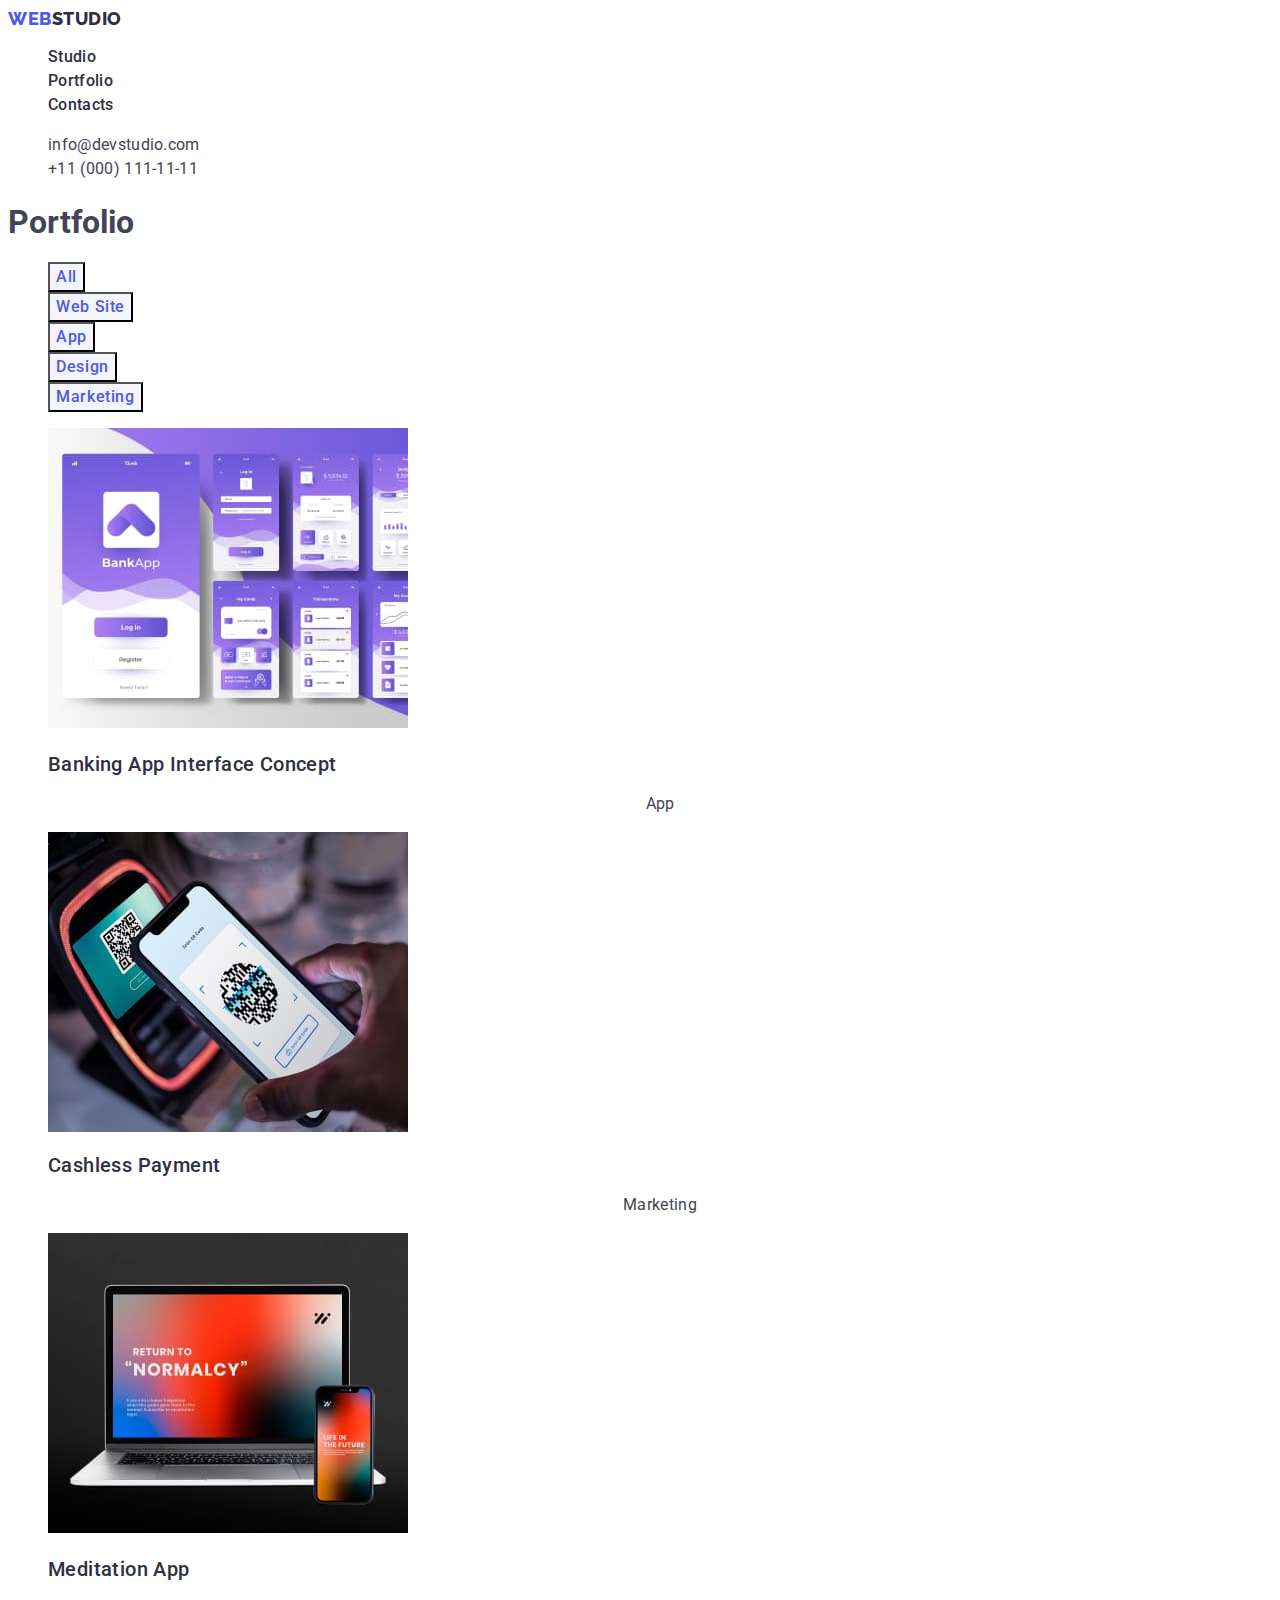
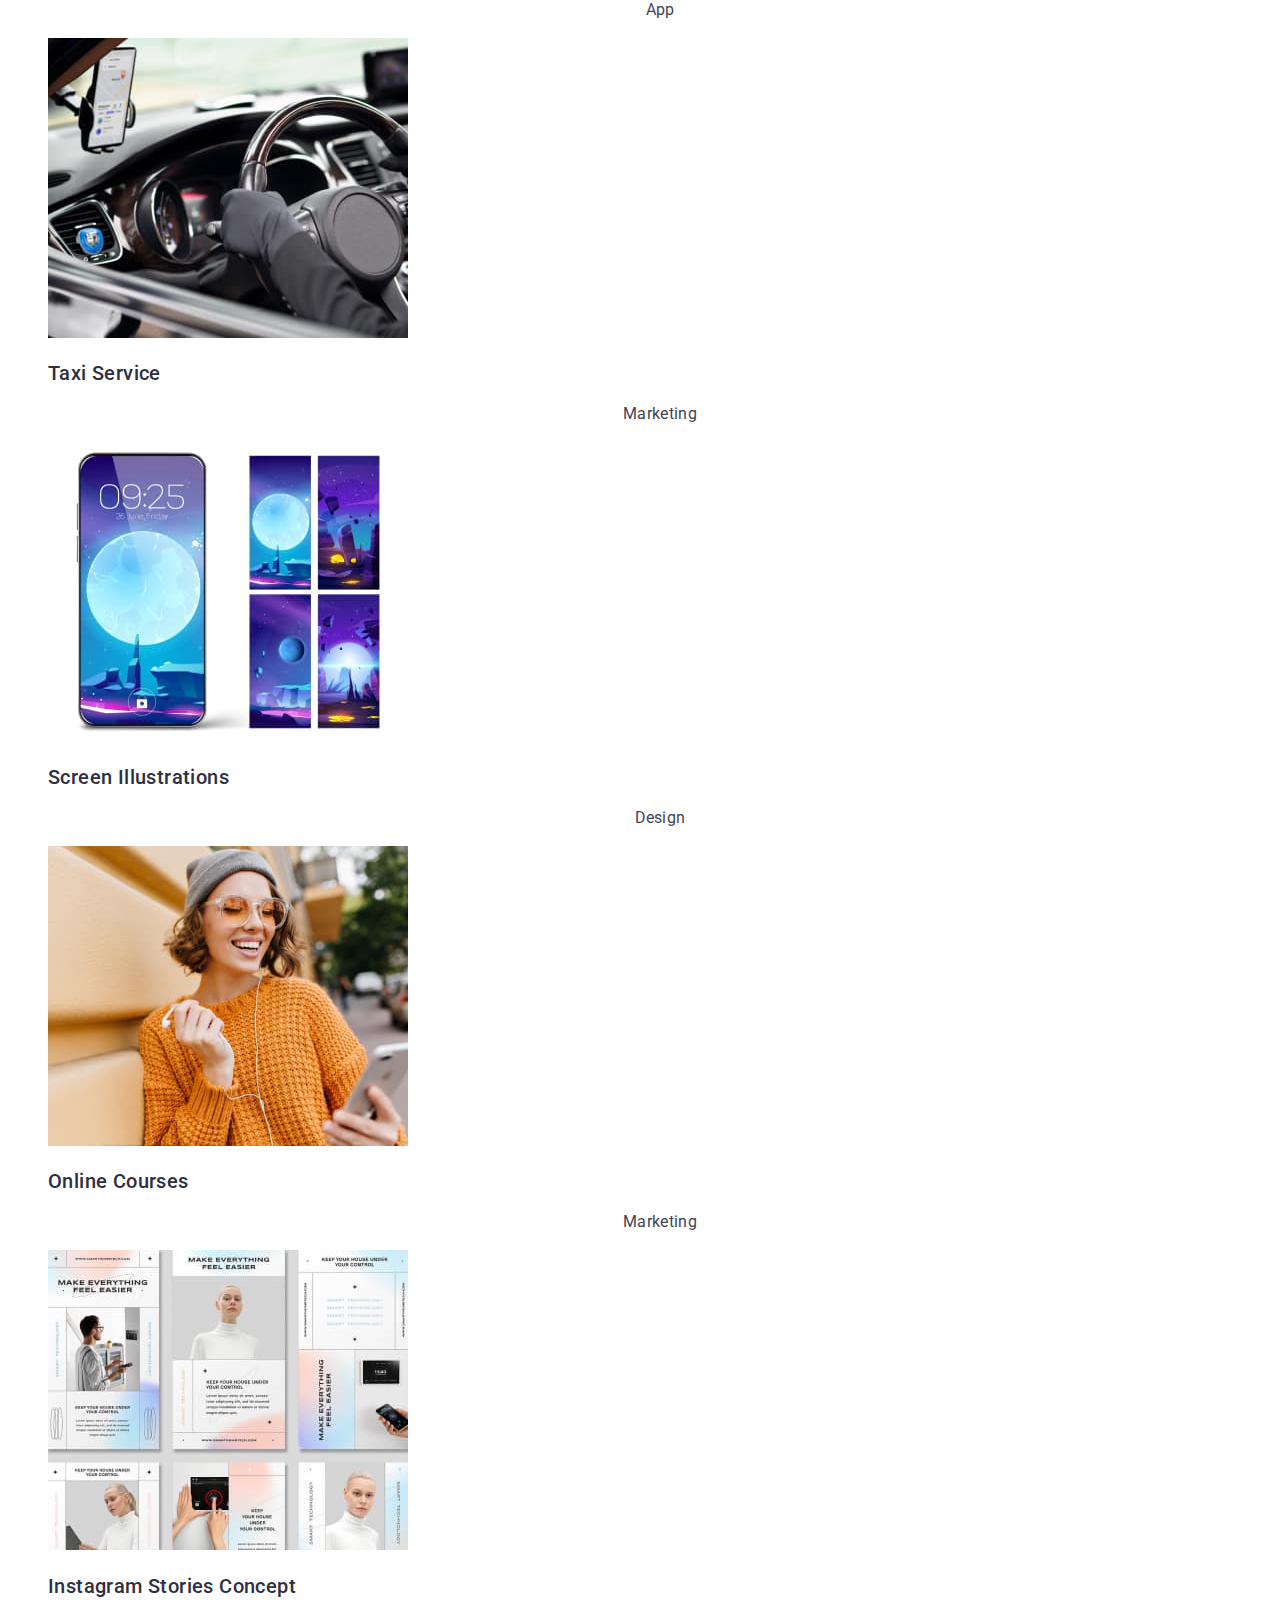
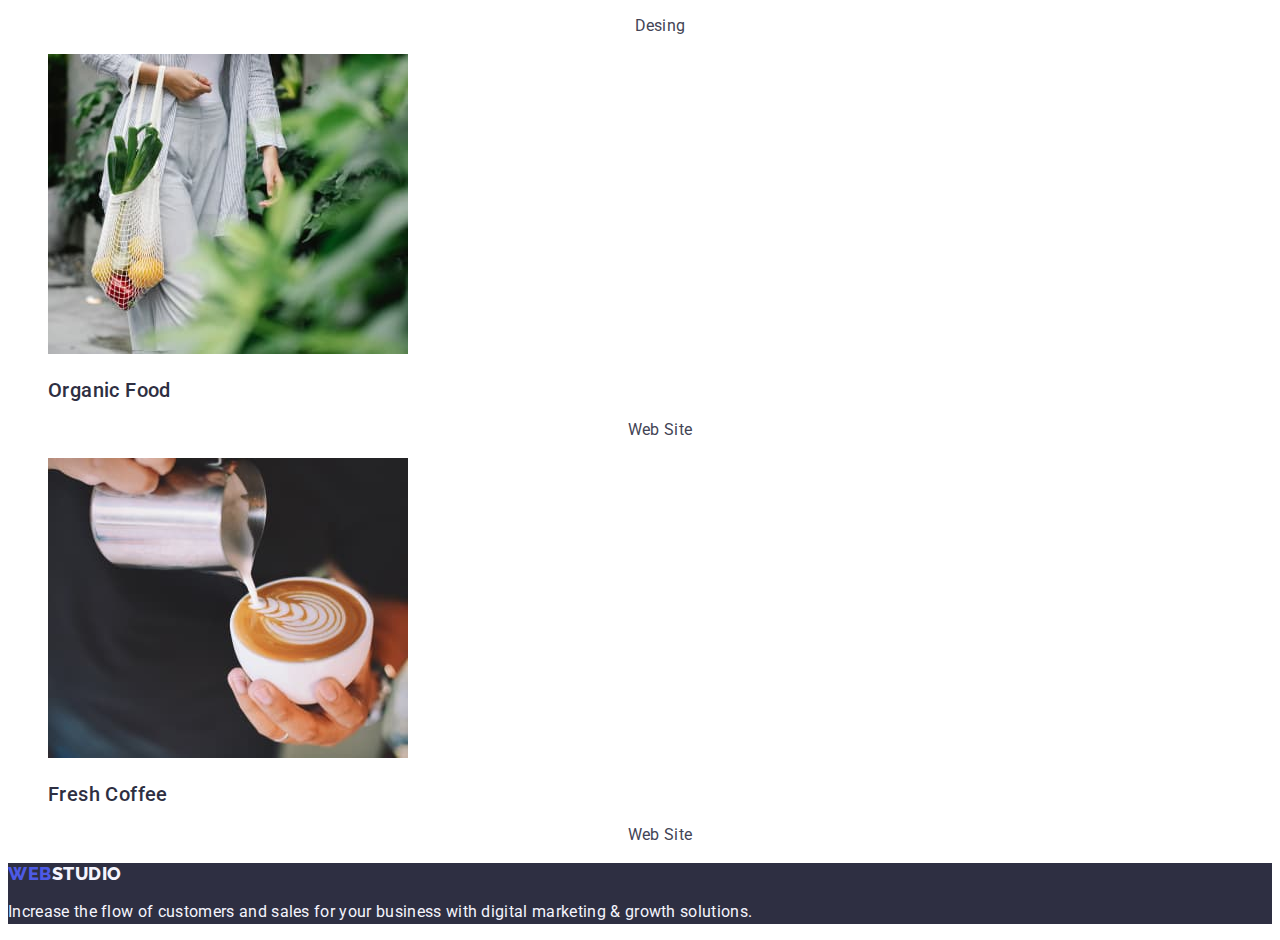
==== portfolio.html @ 20976364 "Update portfolio.html" ====
<!DOCTYPE html>
<html lang="en">
  <head>
    <meta charset="UTF-8" />
    <meta name="viewport" content="width=device-width, initial-scale=1.0" />
    <title>WebStudio</title>
    <link rel="preconnect" href="https://fonts.googleapis.com" />
    <link rel="preconnect" href="https://fonts.gstatic.com" crossorigin />
    <link
      href="https://fonts.googleapis.com/css2?family=Raleway:wght@700&family=Roboto:wght@400;500;700;900&display=swap"
      rel="stylesheet"
    />
    <link rel="stylesheet" href="css/styles.css" />
  </head>
  <body>
    <!-- Header -->
    <header>
      <!-- Nav section -->
      <nav>
        <a class="logo logo-web link" href="./index.html"
          >Web<span class="logo logo-studio-dark">Studio</span>
        </a>
        <ul class="list">
          <li class="list-item">
            <a class="link link-nav" href="./index.html">Studio</a>
          </li>
          <li class="list-item">
            <a class="link link-nav" href="./portfolio.html">Portfolio</a>
          </li>
          <li class="list-item">
            <a class="link link-nav" href="">Contacts</a>
          </li>
        </ul>
      </nav>
      <address class="address">
        <ul class="list">
          <li class="list-item">
            <a class="address-list link" href="mailto:info@devstudio.com"
              >info@devstudio.com</a
            >
          </li>
          <li class="list-item">
            <a class="address-list link" href="tel:+110001111111"
              >+11 (000) 111-11-11</a
            >
          </li>
        </ul>
      </address>
    </header>
    <main>
      <section>
        <h1>Portfolio</h1>
        <!-- Filters section -->

        <ul class="list">
          <li class="list-item">
            <button class="button portfolio-button" type="button">All</button>
          </li>
          <li class="list-item">
            <button class="button portfolio-button" type="button">
              Web Site
            </button>
          </li>
          <li class="list-item">
            <button class="button portfolio-button" type="button">App</button>
          </li>
          <li class="list-item">
            <button class="button portfolio-button" type="button">
              Design
            </button>
          </li>
          <li class="list-item">
            <button class="button portfolio-button" type="button">
              Marketing
            </button>
          </li>
        </ul>

        <!-- Producs section -->

        <ul class="list">
          <li class="list-item link">
            <a class="link" href=""></a>
            <img
              src="./images/banking-app.jpg"
              alt="Banking App Interface"
              width="360"
              height="300"
            />
            <h2 class="item-name">Banking App Interface Concept</h2>
            <p class="item-description">App</p>
          </li>
          <li class="nav-list">
            <a class="link" href=""></a>
            <img
              src="./images/cashless-payment.jpg"
              alt="Cashless Payment"
              width="360"
              height="300"
            />
            <h2 class="item-name">Cashless Payment</h2>
            <p class="item-description">Marketing</p>
          </li>
          <li class="list-item">
            <a class="link" href=""></a>
            <img
              src="./images/meditation-app.jpg"
              alt="Meditation App"
              width="360"
              height="300"
            />
            <h2 class="item-name">Meditation App</h2>
            <p class="item-description">App</p>
          </li>
          <li class="list-item">
            <a class="link" href=""></a>
            <img
              src="./images/taxi-service.jpg"
              alt="Taxi Service"
              width="360"
              height="300"
            />
            <h2 class="item-name">Taxi Service</h2>
            <p class="item-description">Marketing</p>
          </li>
          <li class="list-item">
            <a class="link" href=""></a>
            <img
              src="./images/screen-illustrations.jpg"
              alt="Screen Illustrations"
              width="360"
              height="300"
            />
            <h2 class="item-name">Screen Illustrations</h2>
            <p class="item-description">Design</p>
          </li>
          <li class="list-item">
            <a class="link" href=""></a>
            <img
              src="./images/online-courses.jpg"
              alt="Online Courses"
              width="360"
              height="300"
            />
            <h2 class="item-name">Online Courses</h2>
            <p class="item-description">Marketing</p>
          </li>
          <li class="list-item">
            <a class="link" href=""></a>
            <img
              src="./images/instagram-stories-concept.jpg"
              alt="Instagram Stories Concept"
              width="360"
              height="300"
            />
            <h2 class="item-name">Instagram Stories Concept</h2>
            <p class="item-description">Desing</p>
          </li>
          <li class="list-item">
            <a class="link" href=""></a>
            <img
              src="./images/organic-food.jpg"
              alt="Organic Food"
              width="360"
              height="300"
            />
            <h2 class="item-name">Organic Food</h2>
            <p class="item-description">Web Site</p>
          </li>
          <li class="list-item">
            <a class="link" href=""></a>
            <img
              src="./images/fresh-coffee.jpg"
              alt="Fresh Coffee"
              width="360"
              height="300"
            />
            <h2 class="item-name">Fresh Coffee</h2>
            <p class="item-description">Web Site</p>
          </li>
        </ul>
      </section>
    </main>
    <!-- Footer section -->
    <footer class="footer">
      <a class="logo logo-web link" href="./index.html"
        >Web<span class="logo logo-studio-light">Studio</span>
      </a>
      <p class="footer-mision">
        Increase the flow of customers and sales for your business with digital
        marketing & growth solutions.
      </p>
    </footer>
  </body>
</html>
---- css/styles.css ----
:root {
  --brand-color: #434455;
  --white-color: #ffffffff;
  --dark-color: #2e2f42;
  --iris-color: #4d5ae5;
  --navy-blue-color: #2e2f42;
  --cloud-color: #f4f4fd;
  --ocean-color: #404bbf;
  --logo-font-family: "Raleway", sans-serif;
  --text-font-family: "Roboto", sans-serif;
}

body {
  font-family: var(--text-font-family);
  color: var(--brand-color);
  background-color: var(--white-color);
}

.logo {
  font-family: var(--logo-font-family);
  font-size: 18px;
  font-weight: 800;
  line-height: 117%;
  letter-spacing: 0.54px;
  text-transform: uppercase;
}

.link {
  text-decoration: none;
}

.logo-web {
  color: var(--iris-color);
}

.logo-studio-dark {
  color: var(--navy-blue-color);
}

.logo-studio-light {
  color: var(--cloud-color);
}

.list {
  text-decoration: none;
  list-style-type: none;
}

.list-item {
  font-size: 16px;
  font-weight: 500;
  line-height: 1.5;
  letter-spacing: 0.02em;
}

.link-nav {
  color: var(--dark-color);
}

.link-nav:hover,
.link-nav:focus {
  color: var(--ocean-color);
}

.address {
  font-style: normal;
}

.address-list {
  color: var(--brand-color);
  font-size: 16px;
  font-weight: 400;
  line-height: 1.5;
  letter-spacing: 0.02em;
  text-decoration: none;
}

.address-list:hover,
.address-list:focus {
  color: var(--ocean-color);
}

.hero-section {
  background: var(--dark-color);
}

.hero-title {
  color: var(--white-color);
  text-align: center;
  font-size: 56px;
  font-weight: 700;
  line-height: 107%;
  letter-spacing: 1.12px;
}

.button {
  background-color: var(--iris-color);
  font-family: "Roboto", sans-serif;
  font-size: 16px;
  font-weight: 500;
  line-height: 1.5;
  letter-spacing: 0.64px;
  cursor: pointer;
}

.hero-button {
  color: var(--white-color);
}
.hero-button:hover,
.hero-button:focus {
  background-color: var(--ocean-color);
}

.qualities-subtitles {
  color: var(--dark-color);
  font-size: 20px;
  font-weight: 500;
  line-height: 120%;
  letter-spacing: 0.4px;
}

.qualities-description {
  color: var(--brand-color);
  font-size: 16px;
  font-weight: 400;
  line-height: 150%;
  letter-spacing: 0.32px;
}

.subtitle {
  color: var(--dark-color);
  text-align: center;
  font-size: 36px;
  font-weight: 700;
  line-height: 1.11;
  letter-spacing: 0.72px;
  text-transform: capitalize;
}

.our-team {
  background: var(--cloud-color);
}

.our-team-item-list {
  background: var(--white-color);
}

.item-name {
  color: var(--dark-color);
  font-size: 20px;
  font-weight: 500;
  line-height: 1.2;
  letter-spacing: 0.4px;
}

.item-description {
  color: var(--brand-color);
  text-align: center;
  font-family: Roboto;
  font-size: 16px;
  font-weight: 400;
  line-height: 150%;
  letter-spacing: 0.32px;
}

.footer {
  background: var(--dark-color);
}

.footer-mision {
  color: var(--cloud-color);
  font-size: 16px;
  font-weight: 400;
  line-height: 150%;
  letter-spacing: 0.32px;
}

.portfolio-button {
  color: var(--iris-color);
  background-color: var(--cloud-color);
}

.portfolio-button:hover,
.portfolio-button:focus {
  color: var(--white-color);
  background: var(--ocean-color);
}
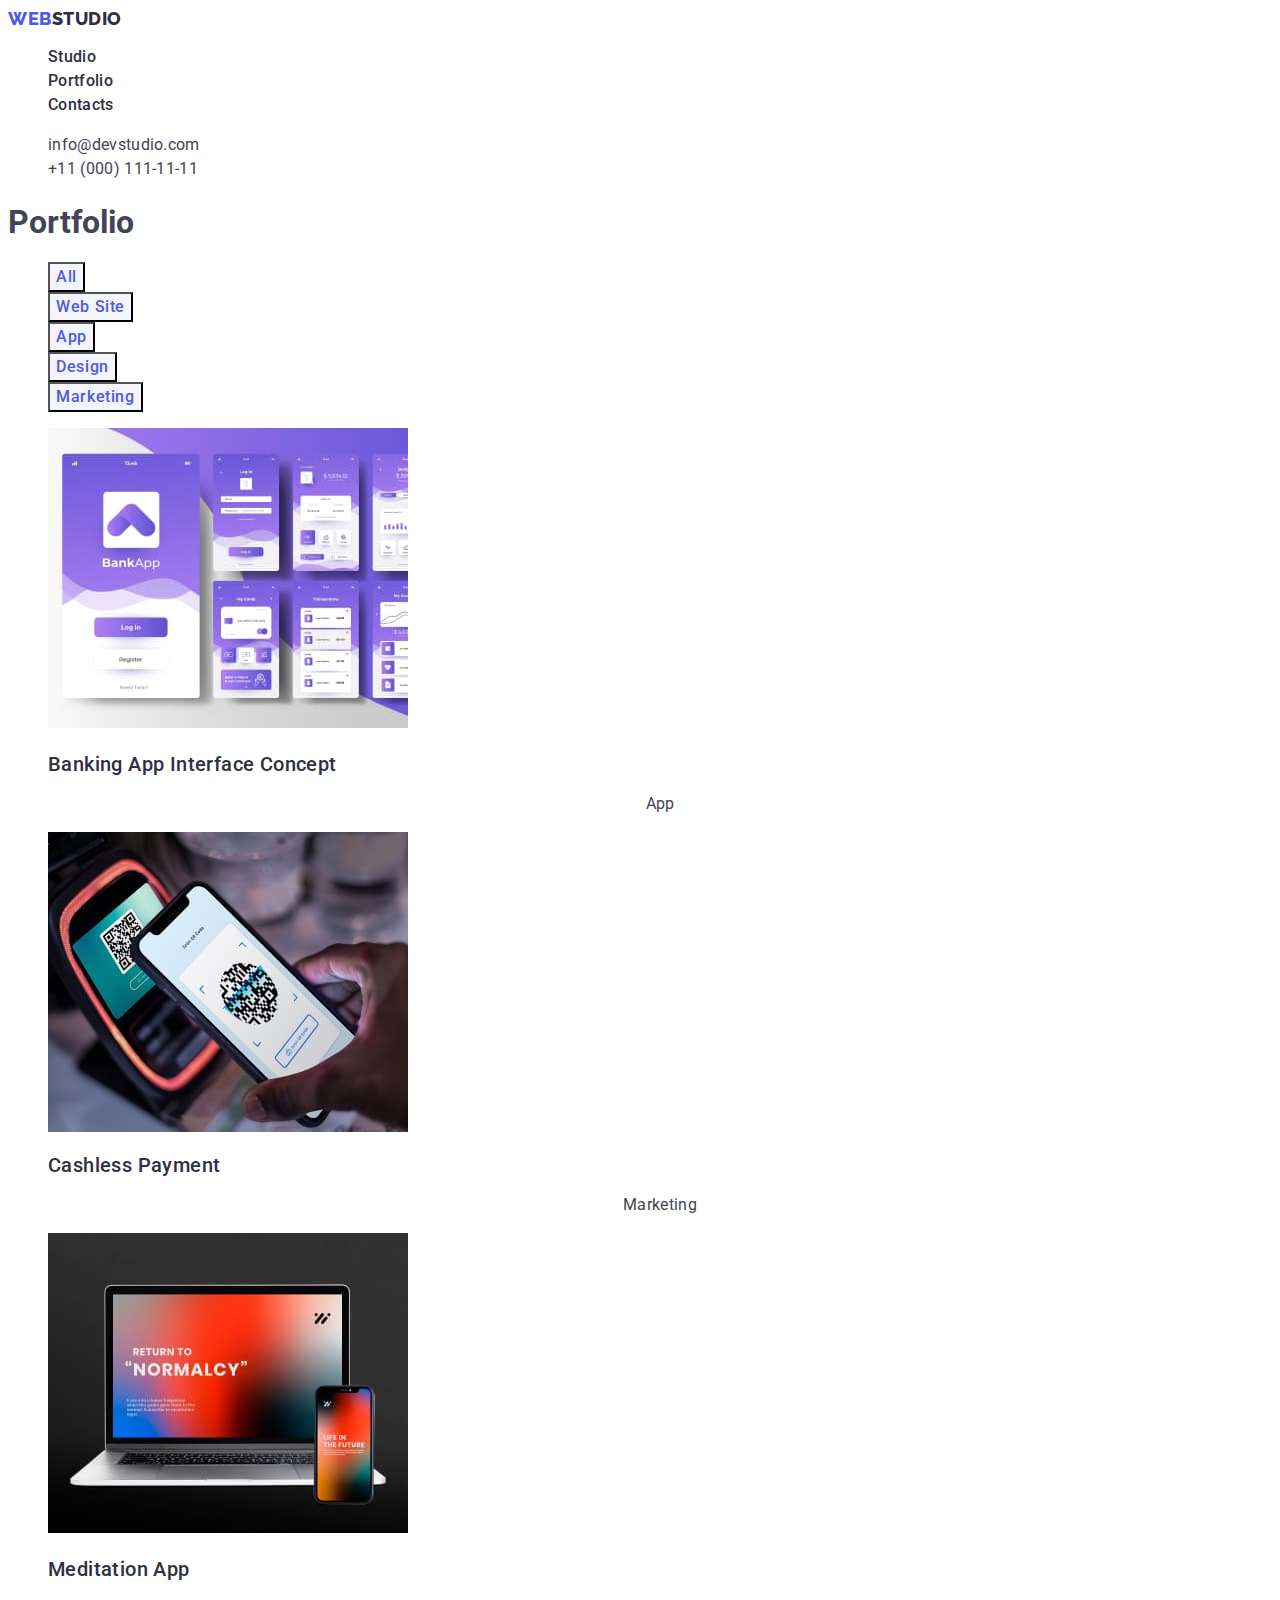
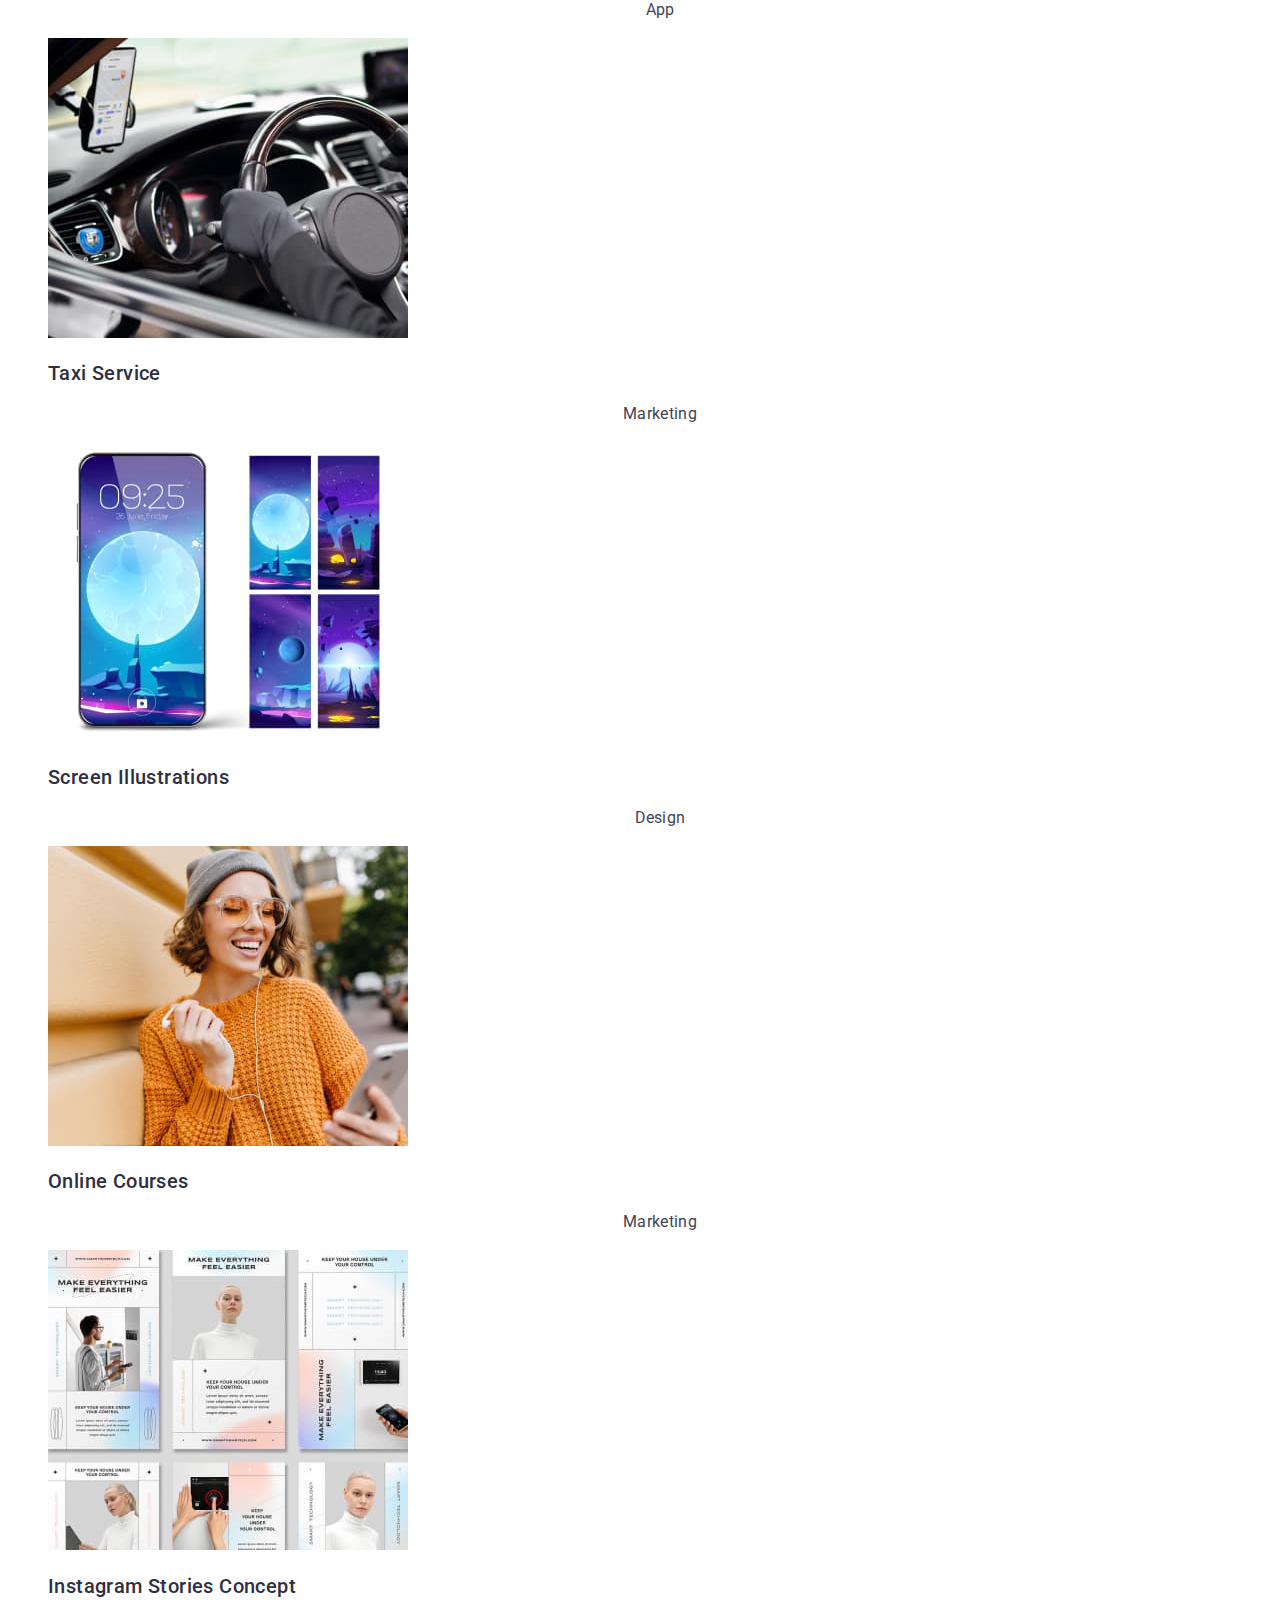
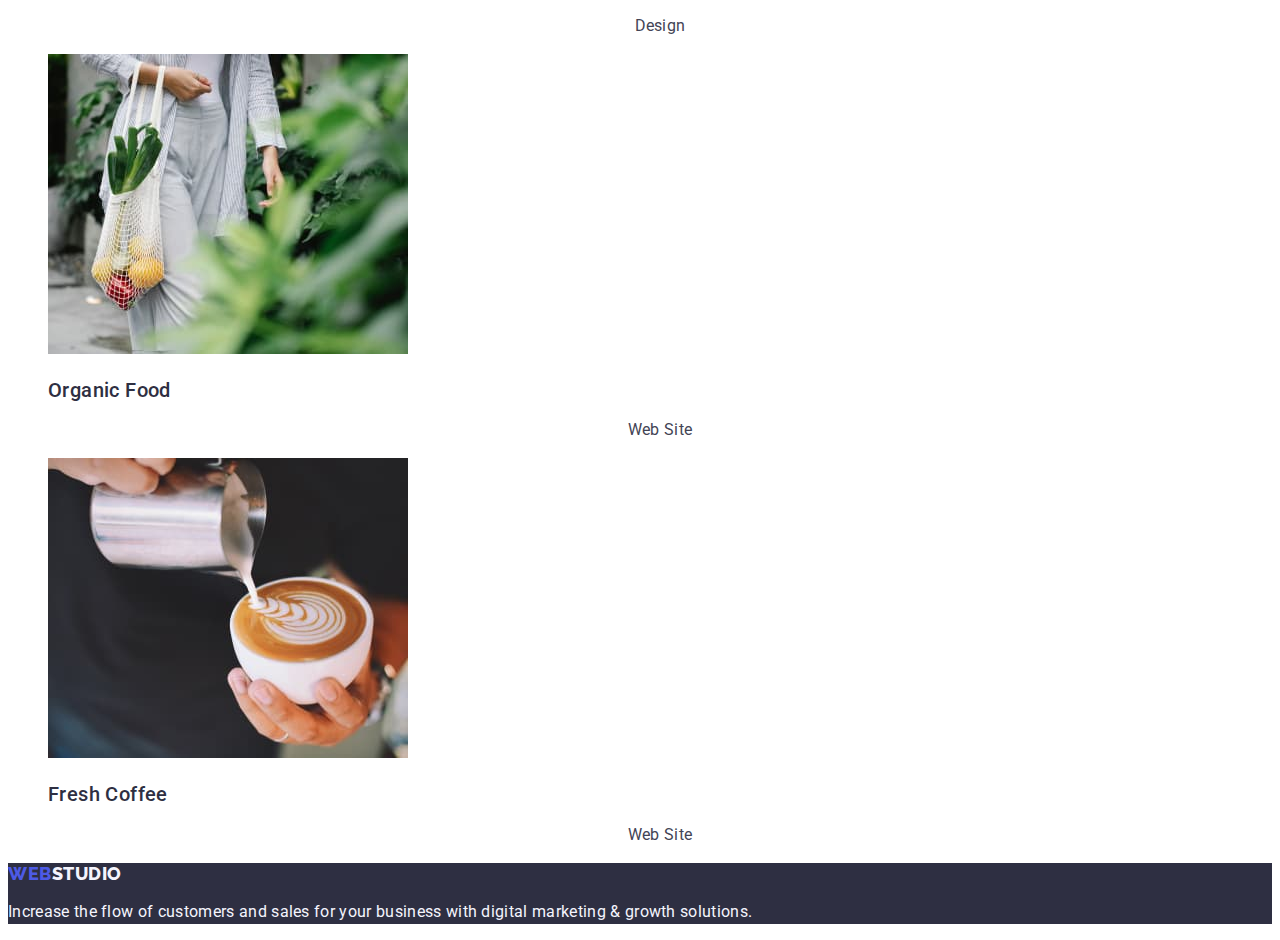
==== commit 8a7ff223: "Update portfolio.html" ====
--- a/portfolio.html
+++ b/portfolio.html
@@ -80,103 +80,112 @@
 
         <ul class="list">
           <li class="list-item link">
-            <a class="link" href=""></a>
-            <img
-              src="./images/banking-app.jpg"
-              alt="Banking App Interface"
-              width="360"
-              height="300"
-            />
-            <h2 class="item-name">Banking App Interface Concept</h2>
-            <p class="item-description">App</p>
+            <a class="link" href="">
+              <img
+                src="./images/banking-app.jpg"
+                alt="Banking App Interface"
+                width="360"
+                height="300"
+              />
+              <h2 class="item-name">Banking App Interface Concept</h2>
+              <p class="item-description">App</p>
+            </a>
           </li>
           <li class="nav-list">
-            <a class="link" href=""></a>
-            <img
-              src="./images/cashless-payment.jpg"
-              alt="Cashless Payment"
-              width="360"
-              height="300"
-            />
-            <h2 class="item-name">Cashless Payment</h2>
-            <p class="item-description">Marketing</p>
-          </li>
-          <li class="list-item">
-            <a class="link" href=""></a>
-            <img
-              src="./images/meditation-app.jpg"
-              alt="Meditation App"
-              width="360"
-              height="300"
-            />
-            <h2 class="item-name">Meditation App</h2>
-            <p class="item-description">App</p>
-          </li>
-          <li class="list-item">
-            <a class="link" href=""></a>
-            <img
-              src="./images/taxi-service.jpg"
-              alt="Taxi Service"
-              width="360"
-              height="300"
-            />
-            <h2 class="item-name">Taxi Service</h2>
-            <p class="item-description">Marketing</p>
-          </li>
-          <li class="list-item">
-            <a class="link" href=""></a>
-            <img
-              src="./images/screen-illustrations.jpg"
-              alt="Screen Illustrations"
-              width="360"
-              height="300"
-            />
-            <h2 class="item-name">Screen Illustrations</h2>
-            <p class="item-description">Design</p>
-          </li>
-          <li class="list-item">
-            <a class="link" href=""></a>
-            <img
-              src="./images/online-courses.jpg"
-              alt="Online Courses"
-              width="360"
-              height="300"
-            />
-            <h2 class="item-name">Online Courses</h2>
-            <p class="item-description">Marketing</p>
-          </li>
-          <li class="list-item">
-            <a class="link" href=""></a>
-            <img
-              src="./images/instagram-stories-concept.jpg"
-              alt="Instagram Stories Concept"
-              width="360"
-              height="300"
-            />
-            <h2 class="item-name">Instagram Stories Concept</h2>
-            <p class="item-description">Desing</p>
-          </li>
-          <li class="list-item">
-            <a class="link" href=""></a>
-            <img
-              src="./images/organic-food.jpg"
-              alt="Organic Food"
-              width="360"
-              height="300"
-            />
-            <h2 class="item-name">Organic Food</h2>
-            <p class="item-description">Web Site</p>
-          </li>
-          <li class="list-item">
-            <a class="link" href=""></a>
-            <img
-              src="./images/fresh-coffee.jpg"
-              alt="Fresh Coffee"
-              width="360"
-              height="300"
-            />
-            <h2 class="item-name">Fresh Coffee</h2>
-            <p class="item-description">Web Site</p>
+            <a class="link" href="">
+              <img
+                src="./images/cashless-payment.jpg"
+                alt="Cashless Payment"
+                width="360"
+                height="300"
+              />
+              <h2 class="item-name">Cashless Payment</h2>
+              <p class="item-description">Marketing</p>
+            </a>
+          </li>
+          <li class="list-item">
+            <a class="link" href="">
+              <img
+                src="./images/meditation-app.jpg"
+                alt="Meditation App"
+                width="360"
+                height="300"
+              />
+              <h2 class="item-name">Meditation App</h2>
+              <p class="item-description">App</p>
+            </a>
+          </li>
+          <li class="list-item">
+            <a class="link" href="">
+              <img
+                src="./images/taxi-service.jpg"
+                alt="Taxi Service"
+                width="360"
+                height="300"
+              />
+              <h2 class="item-name">Taxi Service</h2>
+              <p class="item-description">Marketing</p>
+            </a>
+          </li>
+          <li class="list-item">
+            <a class="link" href="">
+              <img
+                src="./images/screen-illustrations.jpg"
+                alt="Screen Illustrations"
+                width="360"
+                height="300"
+              />
+              <h2 class="item-name">Screen Illustrations</h2>
+              <p class="item-description">Design</p>
+            </a>
+          </li>
+          <li class="list-item">
+            <a class="link" href="">
+              <img
+                src="./images/online-courses.jpg"
+                alt="Online Courses"
+                width="360"
+                height="300"
+              />
+              <h2 class="item-name">Online Courses</h2>
+              <p class="item-description">Marketing</p>
+            </a>
+          </li>
+          <li class="list-item">
+            <a class="link" href="">
+              <img
+                src="./images/instagram-stories-concept.jpg"
+                alt="Instagram Stories Concept"
+                width="360"
+                height="300"
+              />
+              <h2 class="item-name">Instagram Stories Concept</h2>
+              <p class="item-description">Design</p>
+            </a>
+          </li>
+          <li class="list-item">
+            <a class="link" href="">
+              <img
+                src="./images/organic-food.jpg"
+                alt="Organic Food"
+                width="360"
+                height="300"
+              />
+              <h2 class="item-name">Organic Food</h2>
+              <p class="item-description">Web Site</p>
+            </a>
+          </li>
+          <li class="list-item">
+            <a class="link" href="">
+              <img
+                src="./images/fresh-coffee.jpg"
+                alt="Fresh Coffee"
+                width="360"
+                height="300"
+              />
+              <h2 class="item-name">Fresh Coffee</h2>
+              <p class="item-description">Web Site</p>
+            </a>
           </li>
         </ul>
       </section>
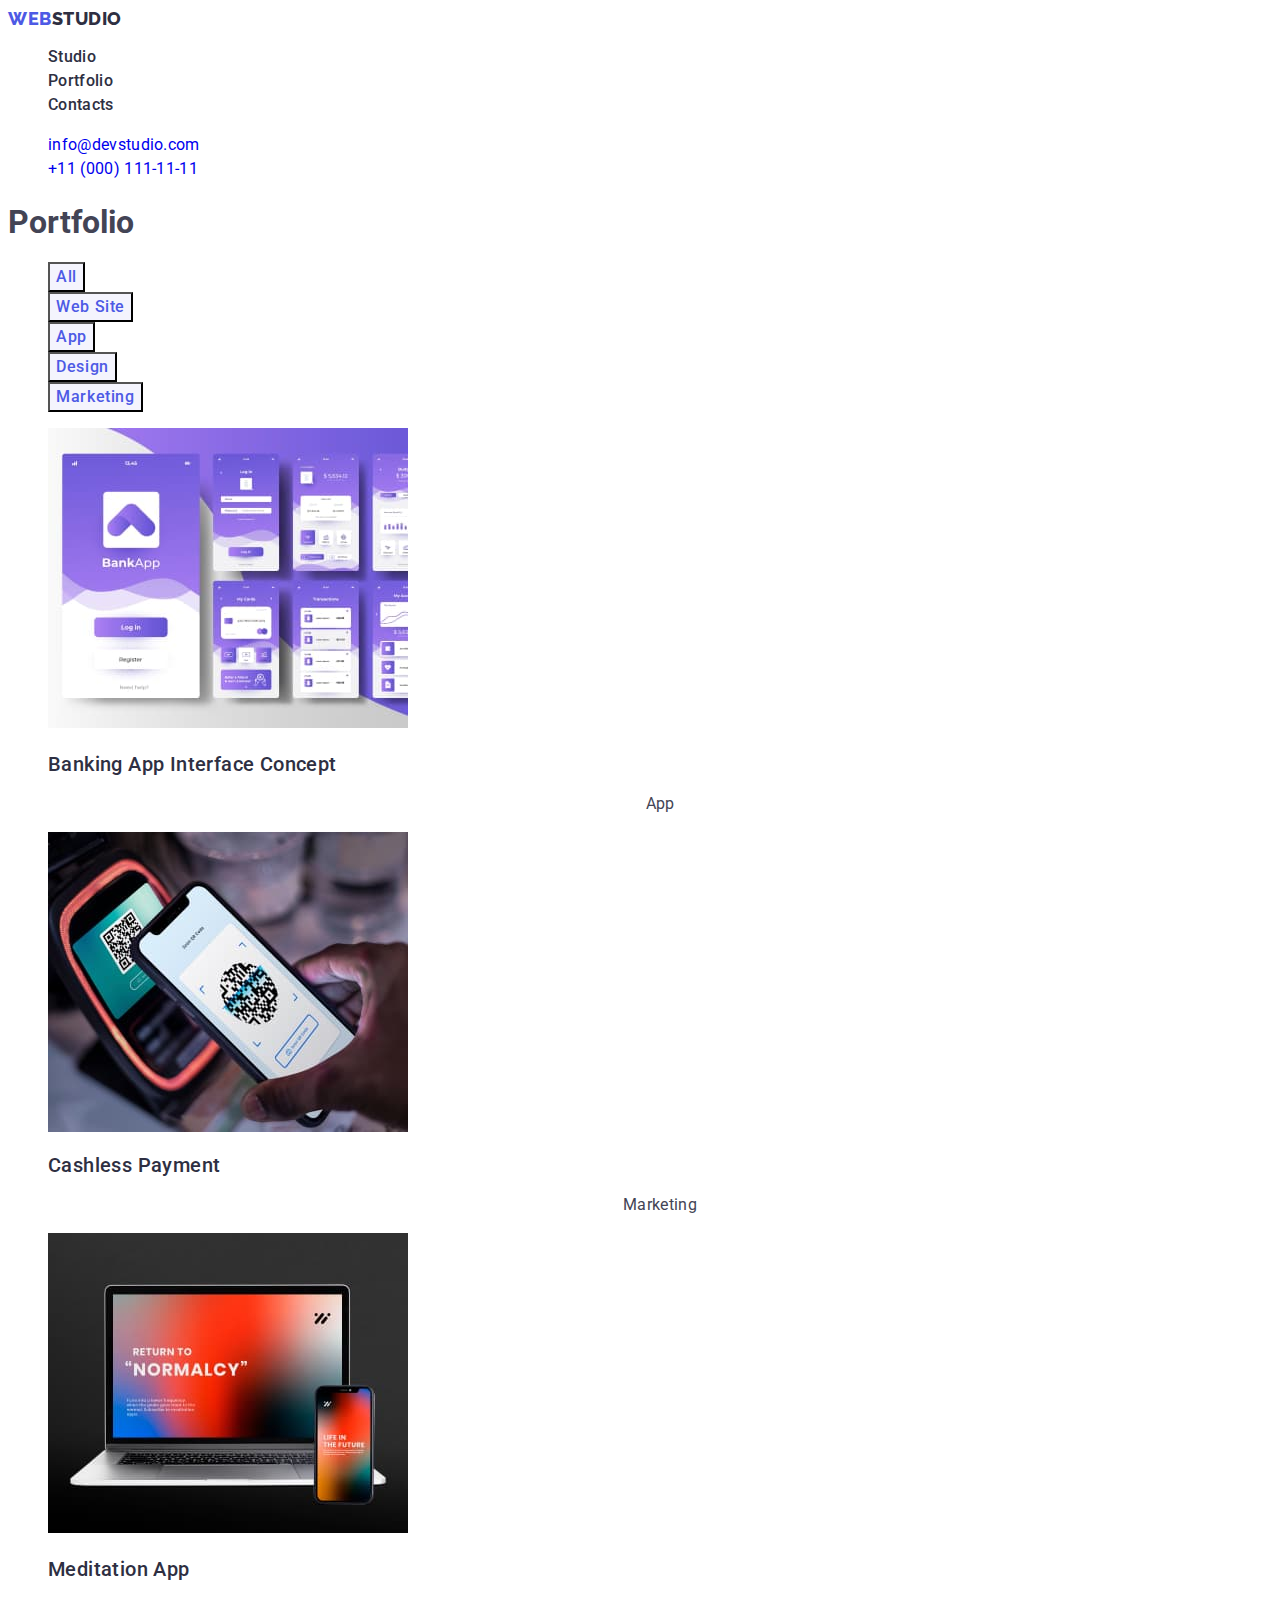
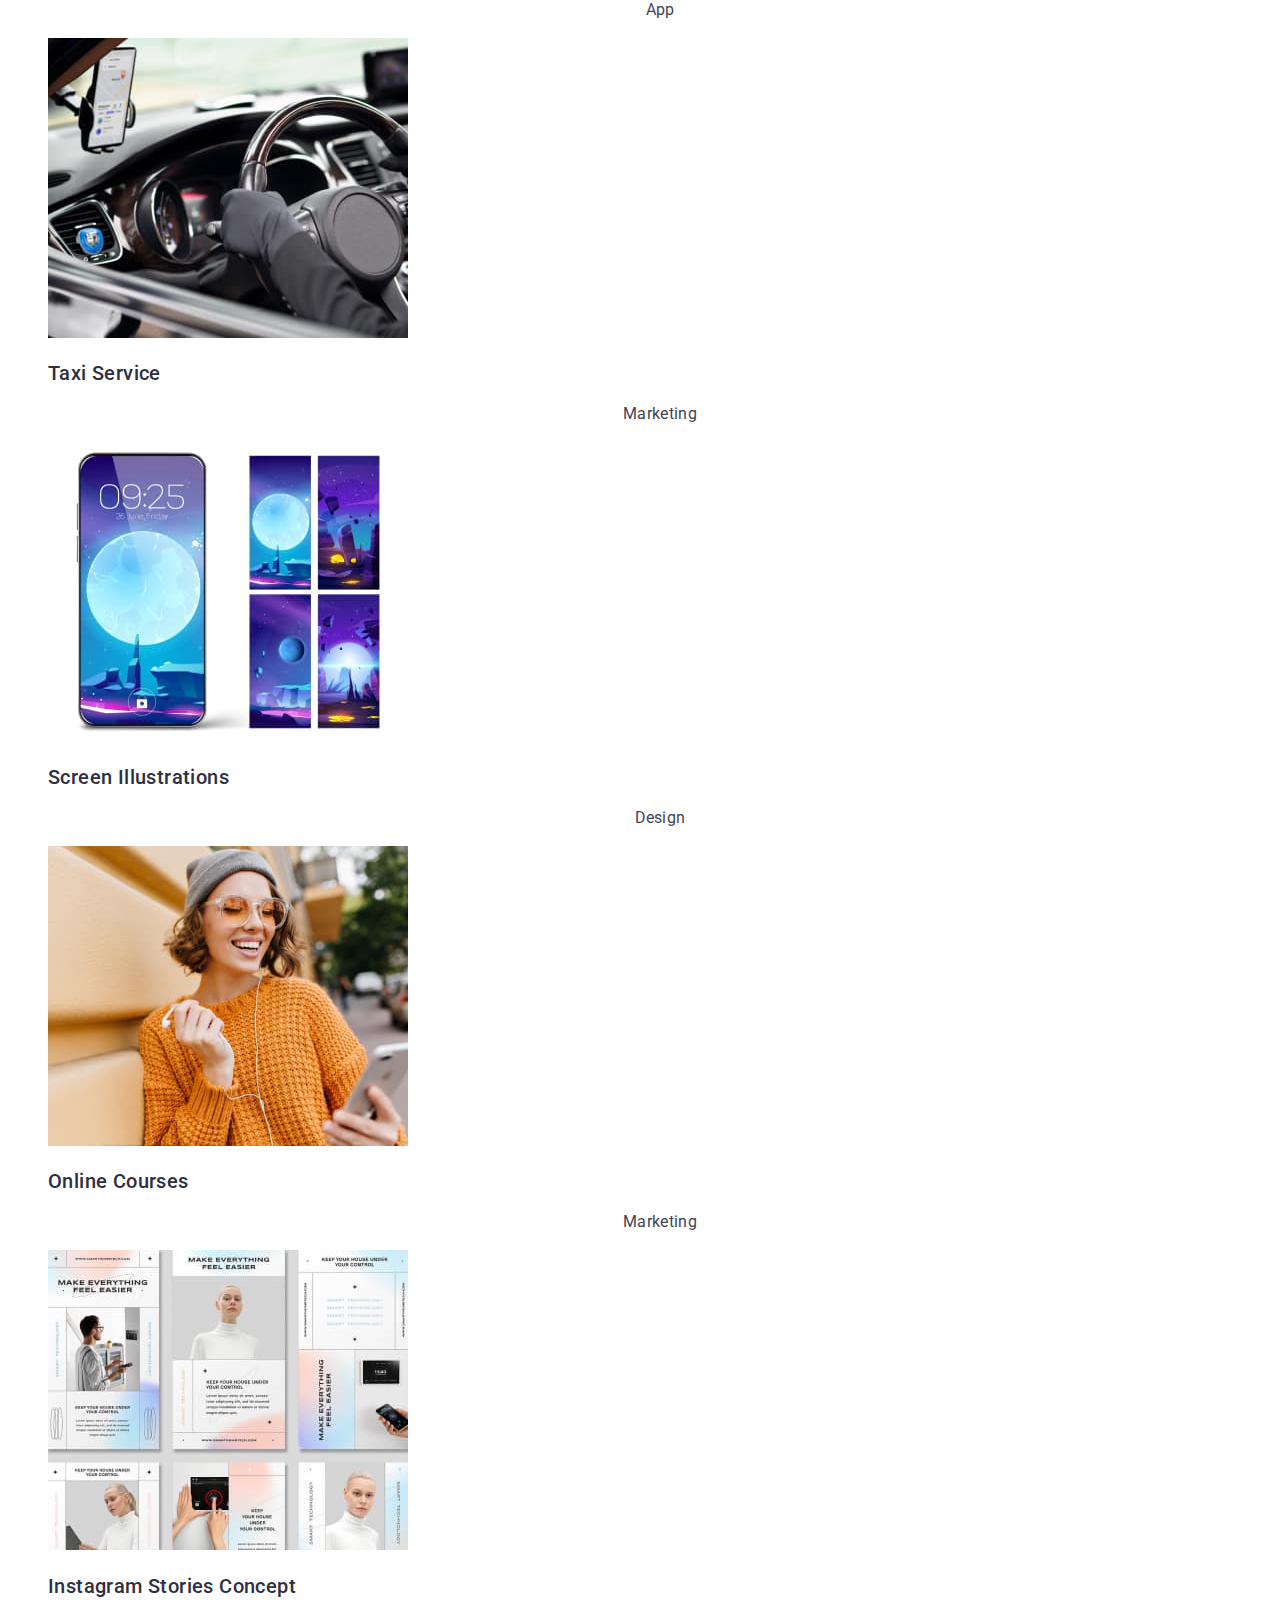
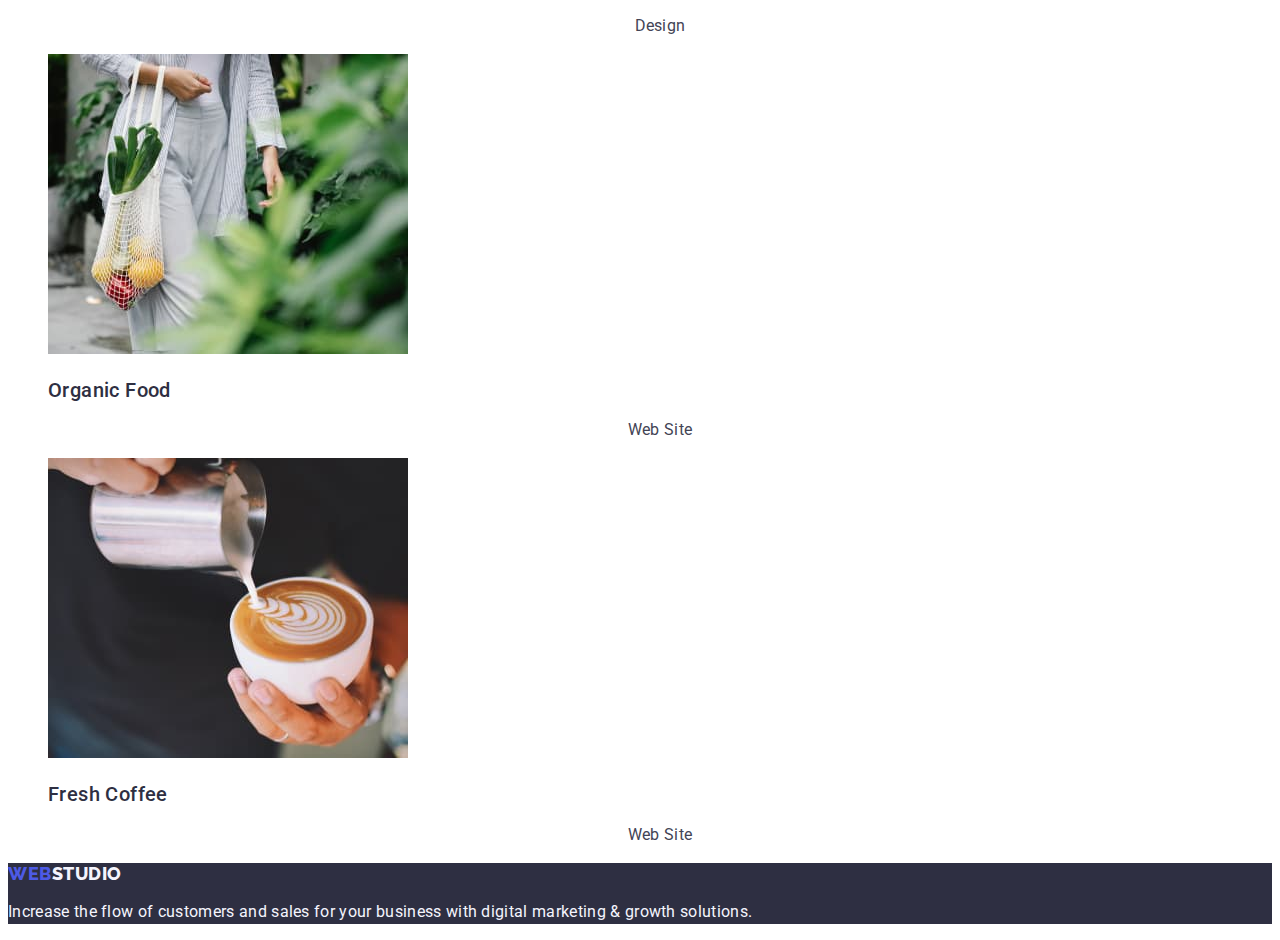
==== commit f6165c40: "Update portfolio.html" ====
--- a/portfolio.html
+++ b/portfolio.html
@@ -34,13 +34,13 @@
       </nav>
       <address class="address">
         <ul class="list">
-          <li class="list-item">
-            <a class="address-list link" href="mailto:info@devstudio.com"
+          <li class="address-list link">
+            <a class="link address-link" href="mailto:info@devstudio.com"
               >info@devstudio.com</a
             >
           </li>
-          <li class="list-item">
-            <a class="address-list link" href="tel:+110001111111"
+          <li class="address-list link">
+            <a class="link address-link" href="tel:+110001111111"
               >+11 (000) 111-11-11</a
             >
           </li>
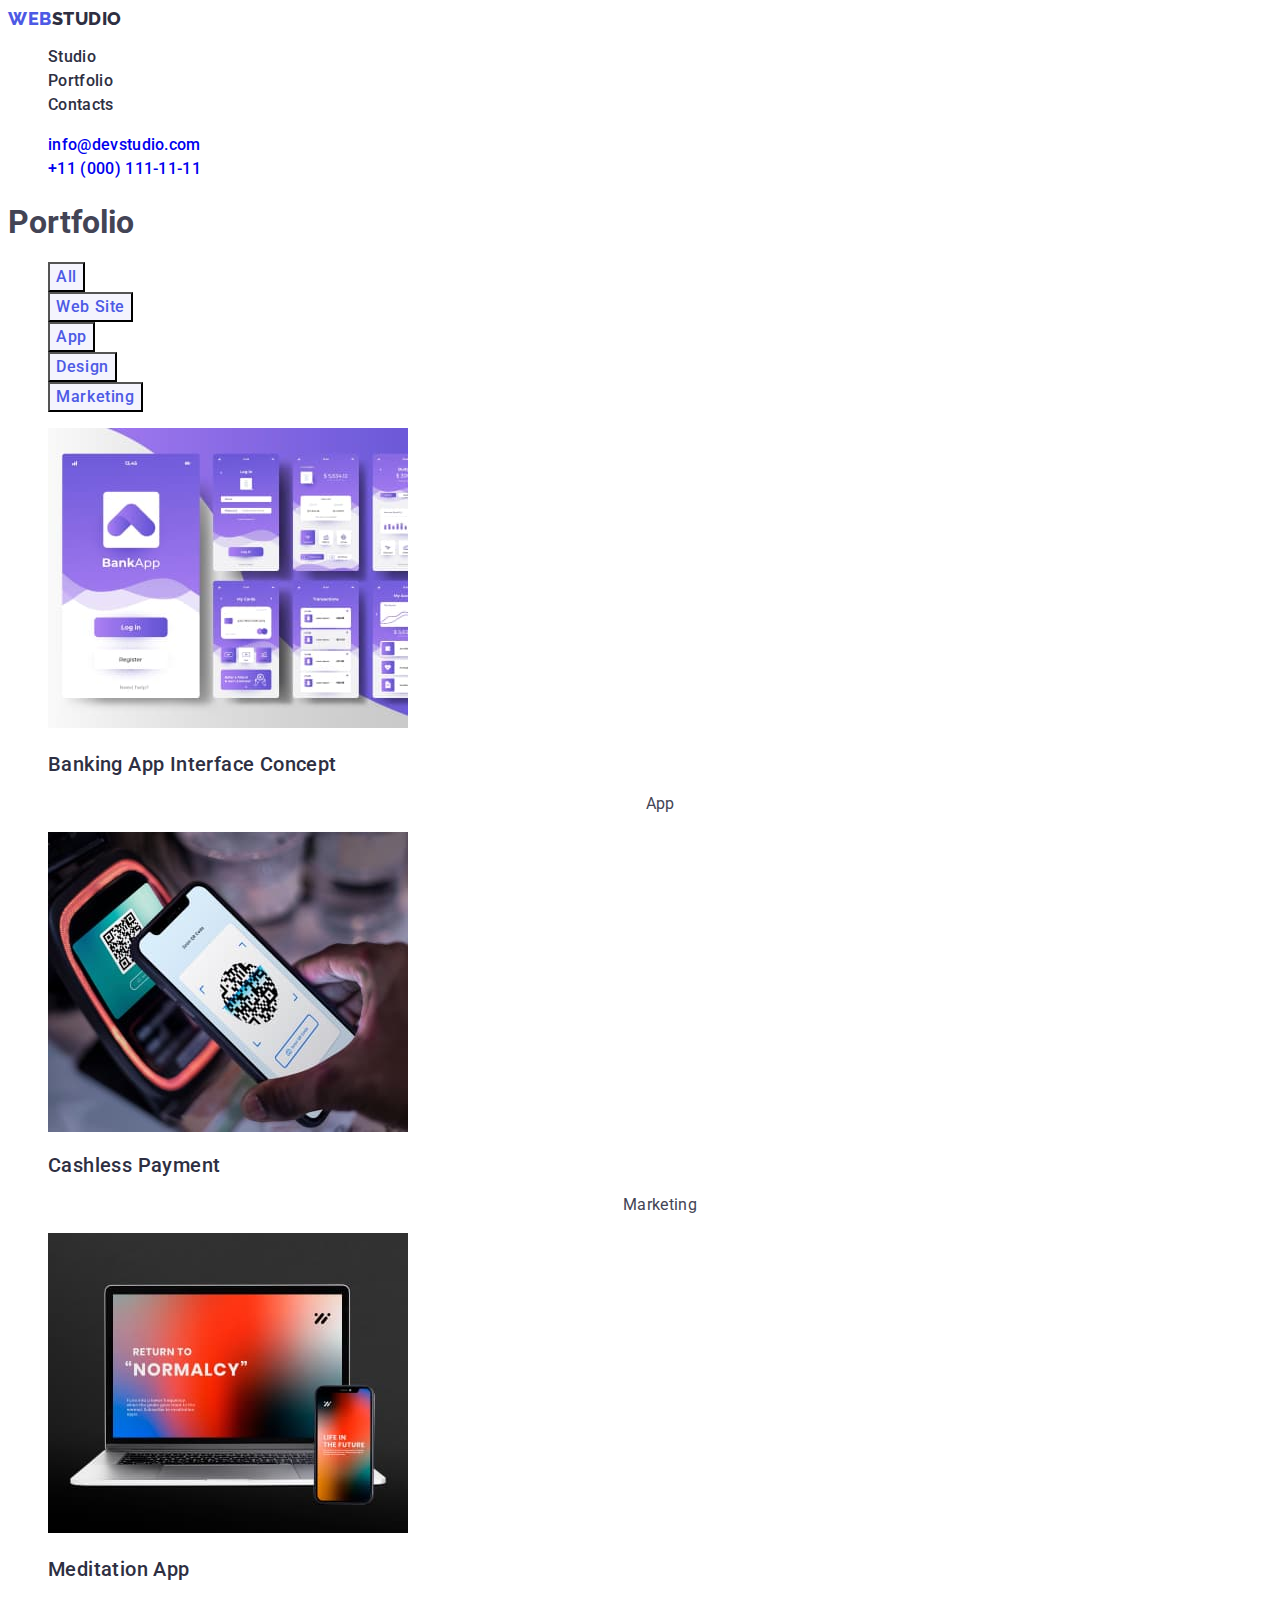
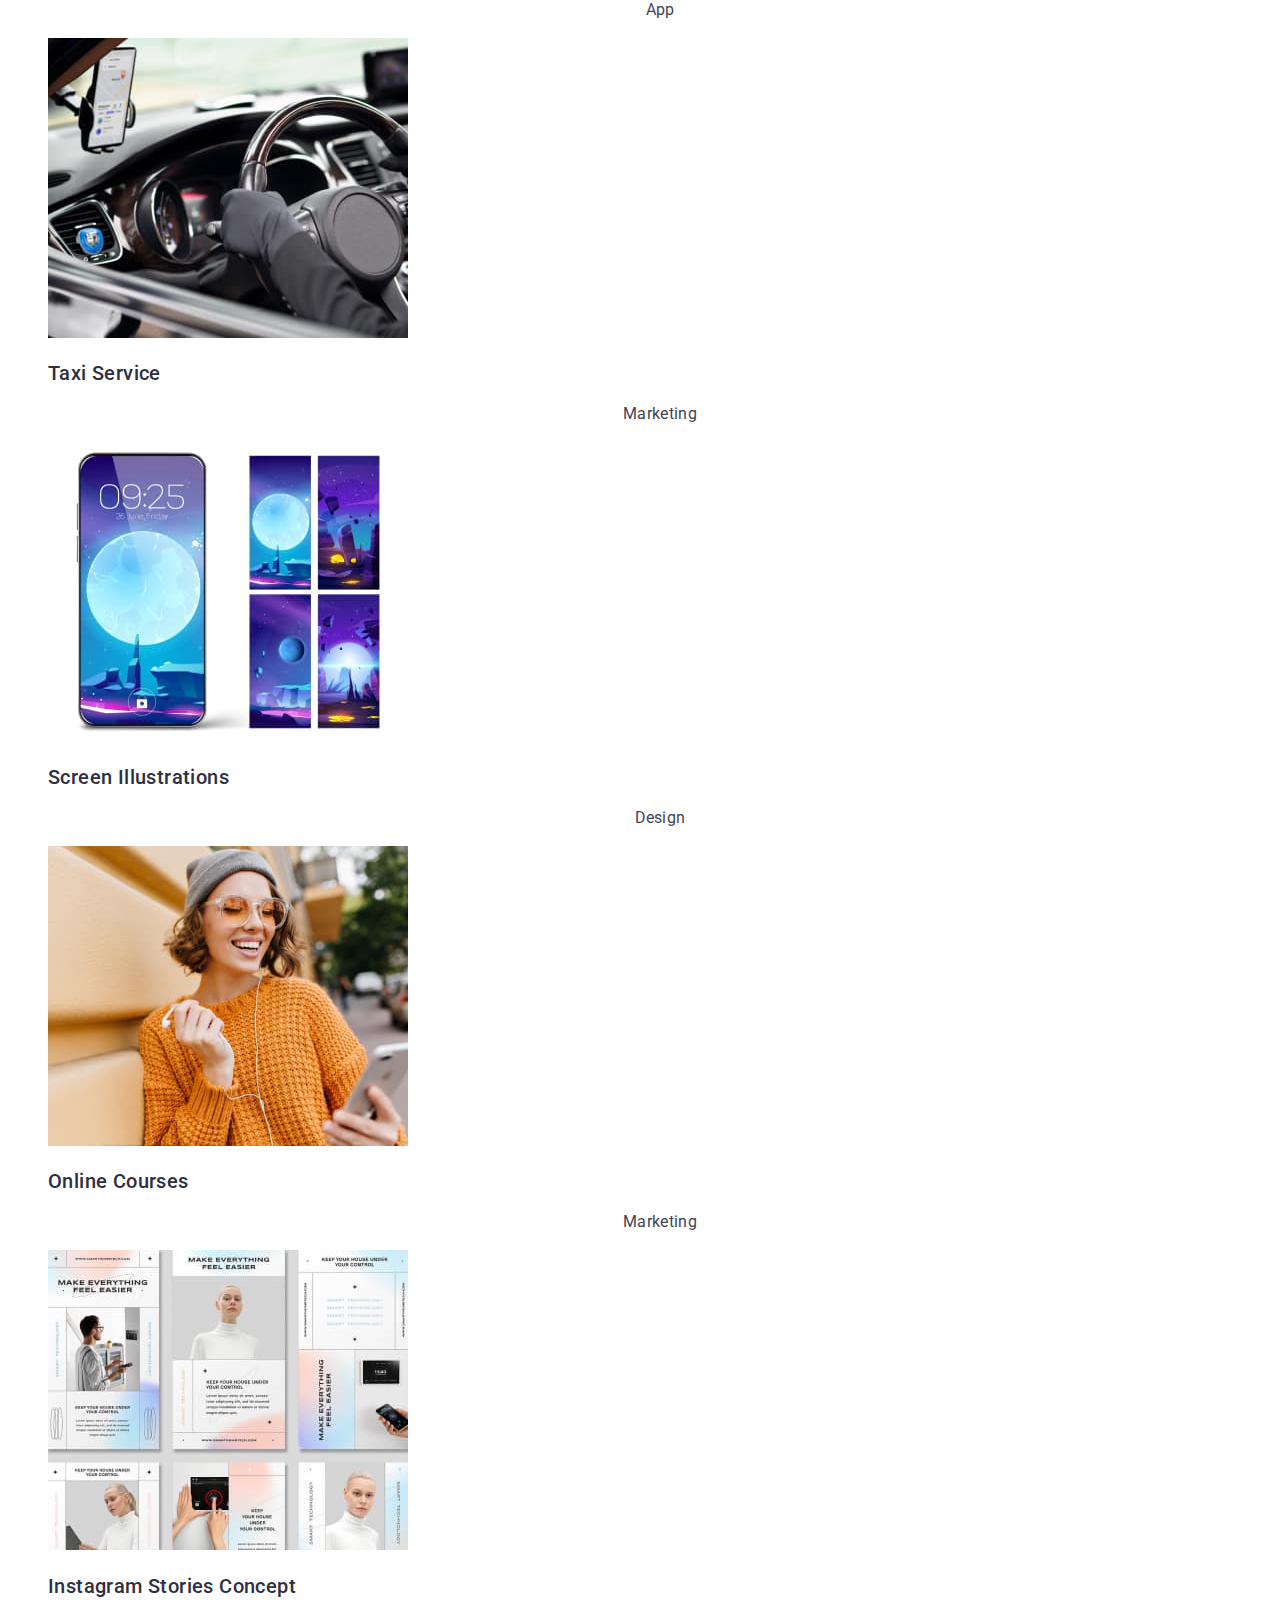
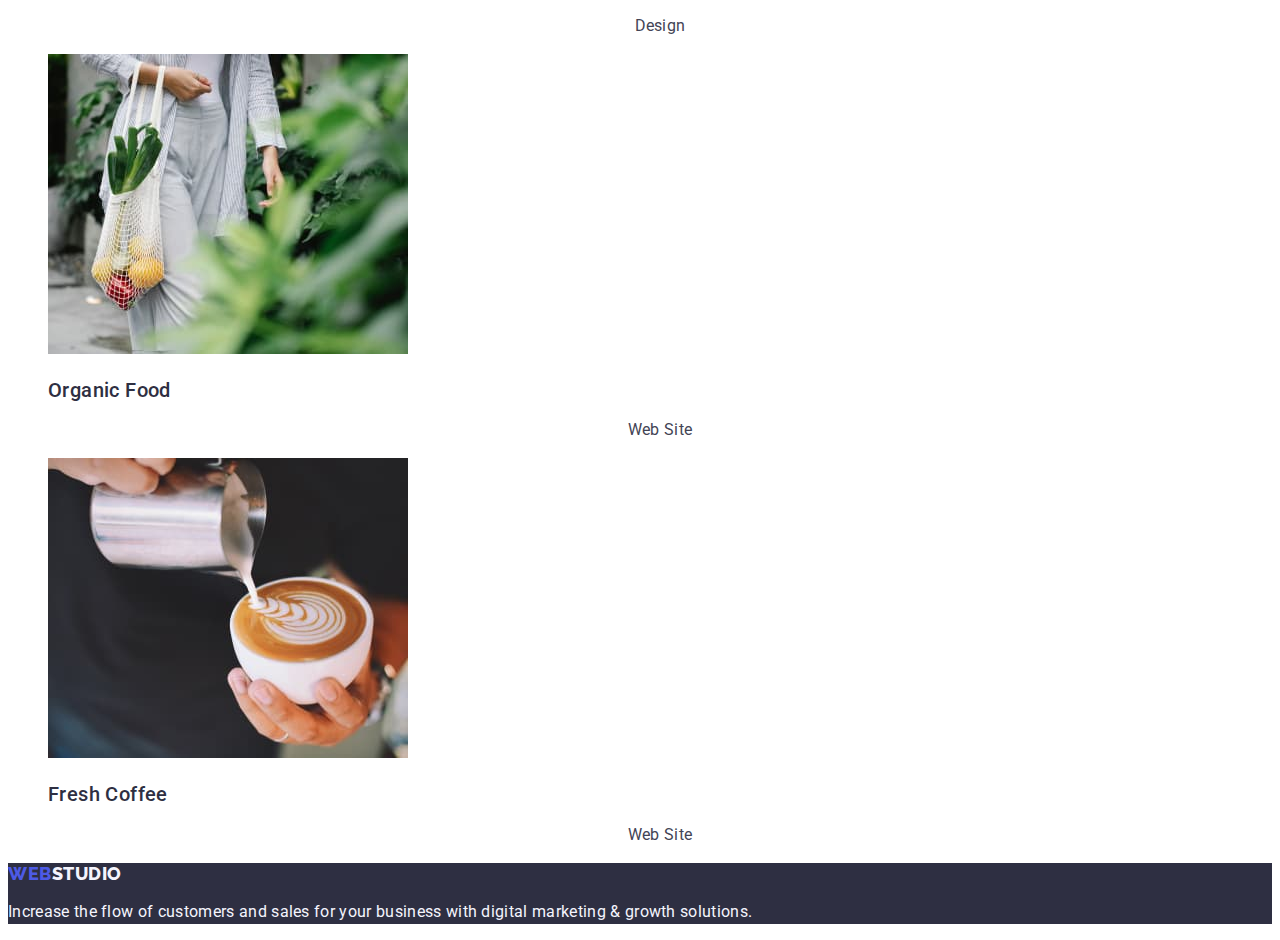
==== commit ea809e99: "update" ====
--- a/portfolio.html
+++ b/portfolio.html
@@ -34,12 +34,12 @@
       </nav>
       <address class="address">
         <ul class="list">
-          <li class="address-list link">
+          <li class="list-item link">
             <a class="link address-link" href="mailto:info@devstudio.com"
               >info@devstudio.com</a
             >
           </li>
-          <li class="address-list link">
+          <li class="list-item link">
             <a class="link address-link" href="tel:+110001111111"
               >+11 (000) 111-11-11</a
             >
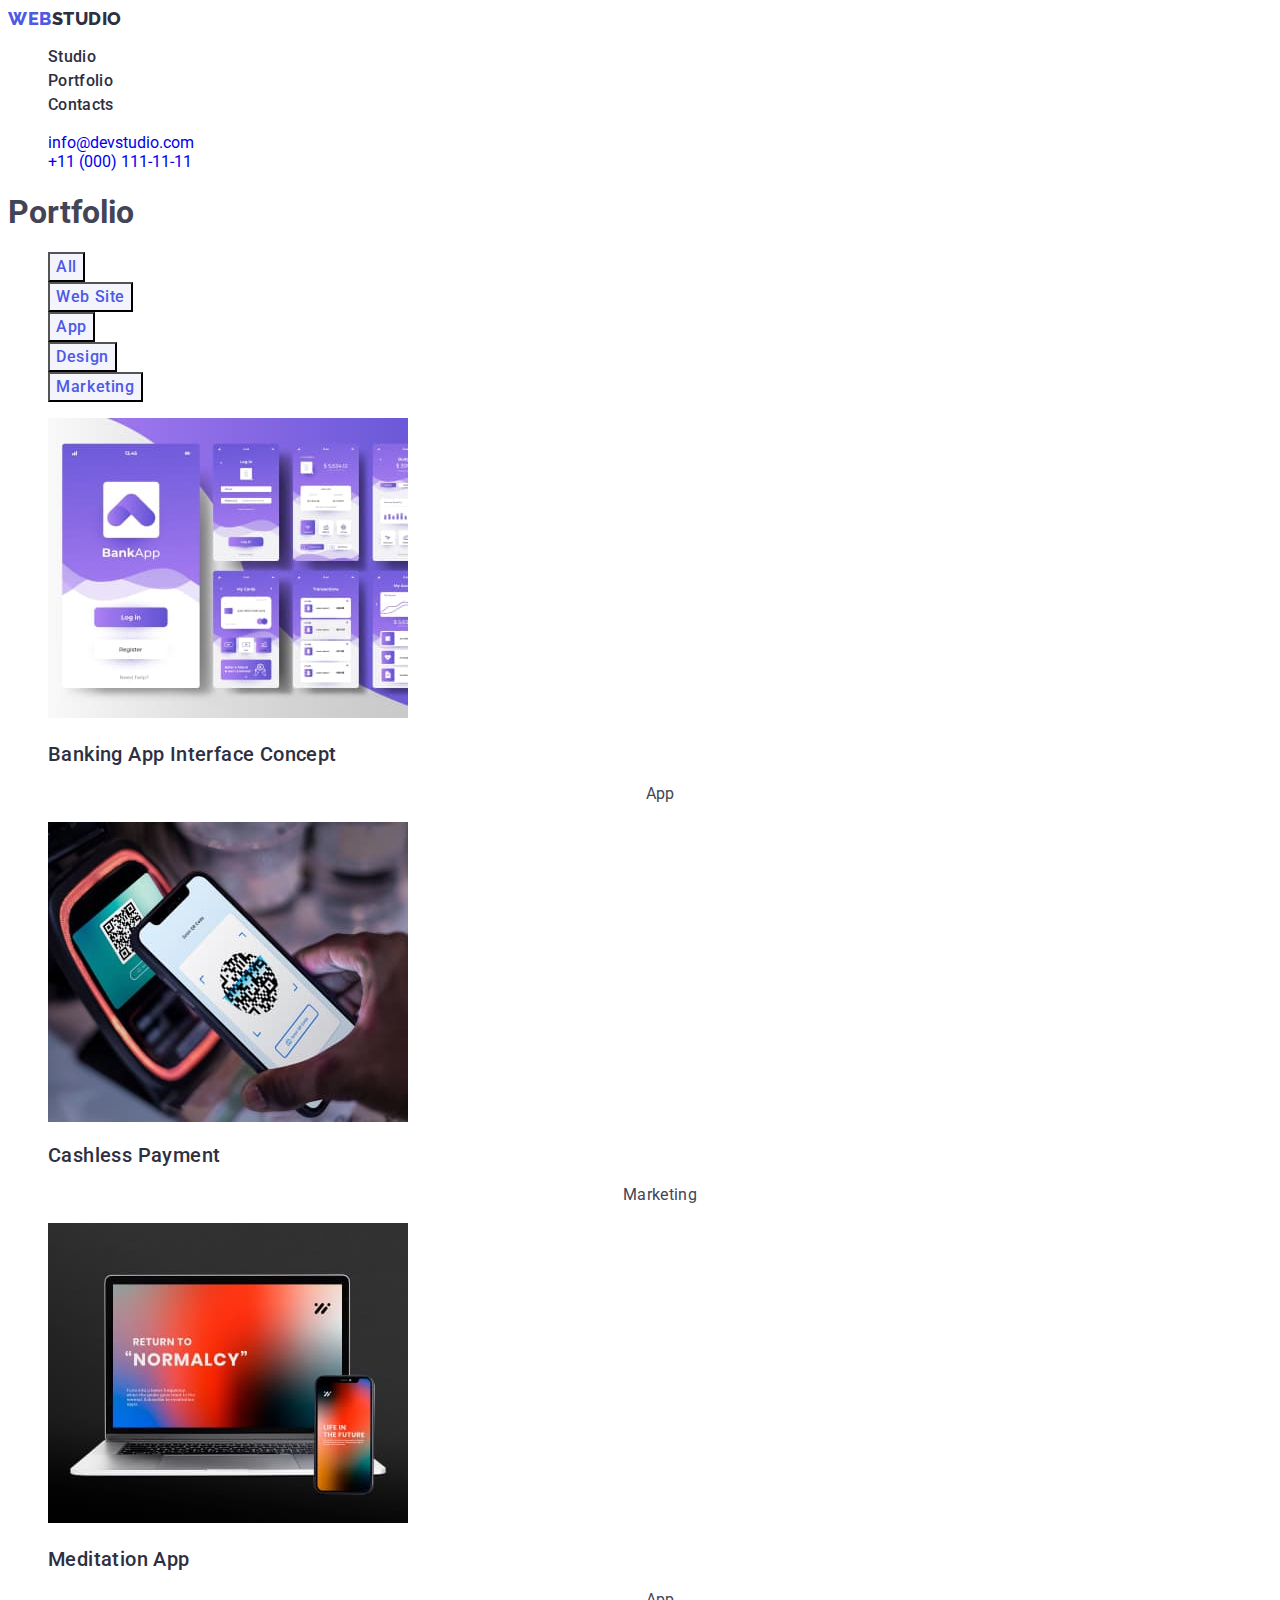
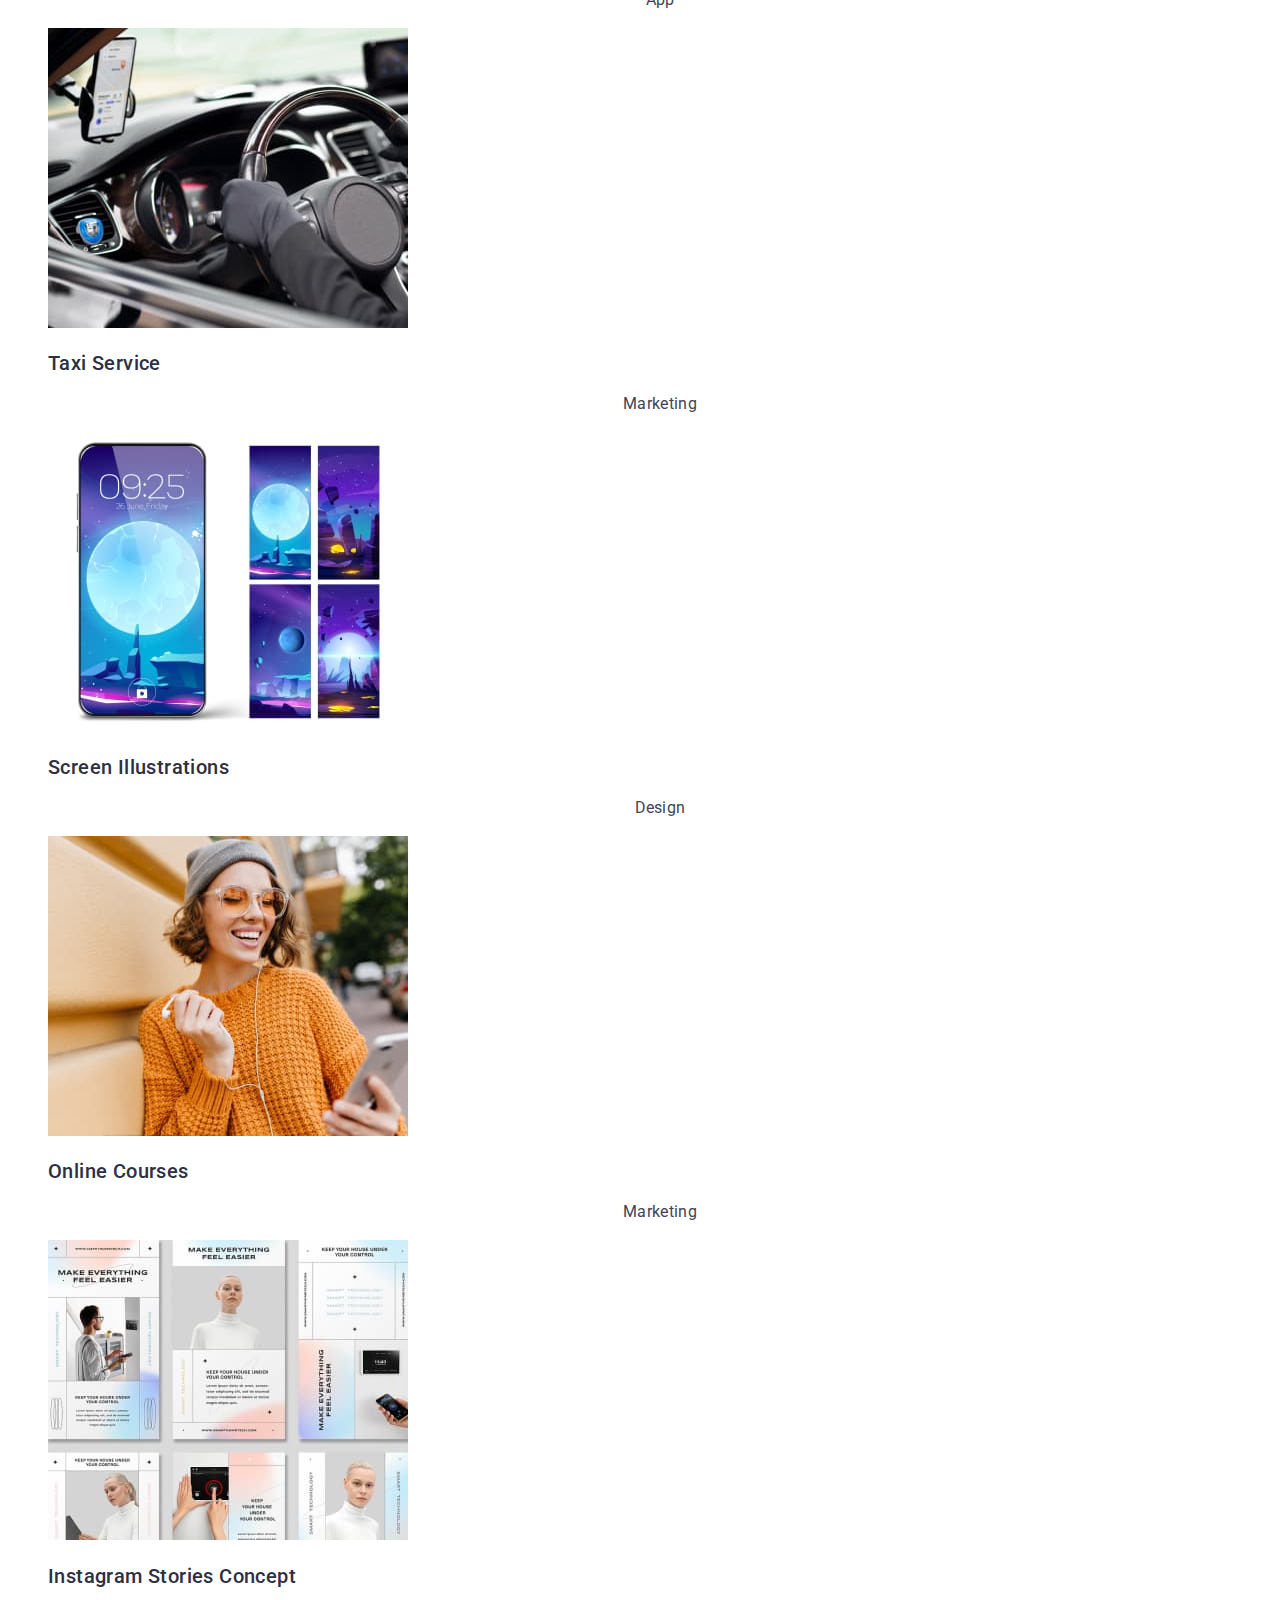
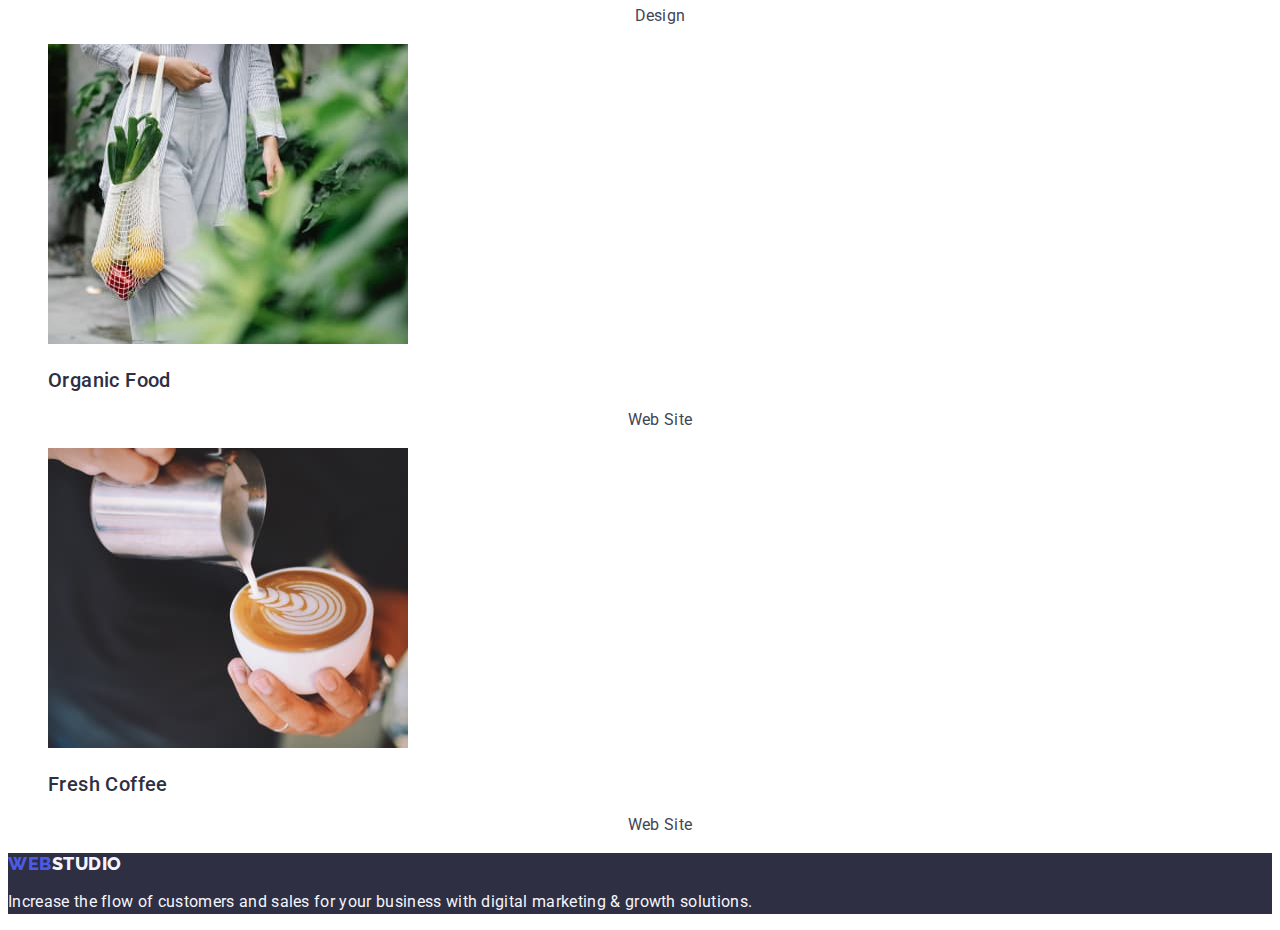
==== commit f0e54c2e: "update" ====
--- a/portfolio.html
+++ b/portfolio.html
@@ -34,12 +34,12 @@
       </nav>
       <address class="address">
         <ul class="list">
-          <li class="list-item link">
+          <li class="link">
             <a class="link address-link" href="mailto:info@devstudio.com"
               >info@devstudio.com</a
             >
           </li>
-          <li class="list-item link">
+          <li class="link">
             <a class="link address-link" href="tel:+110001111111"
               >+11 (000) 111-11-11</a
             >
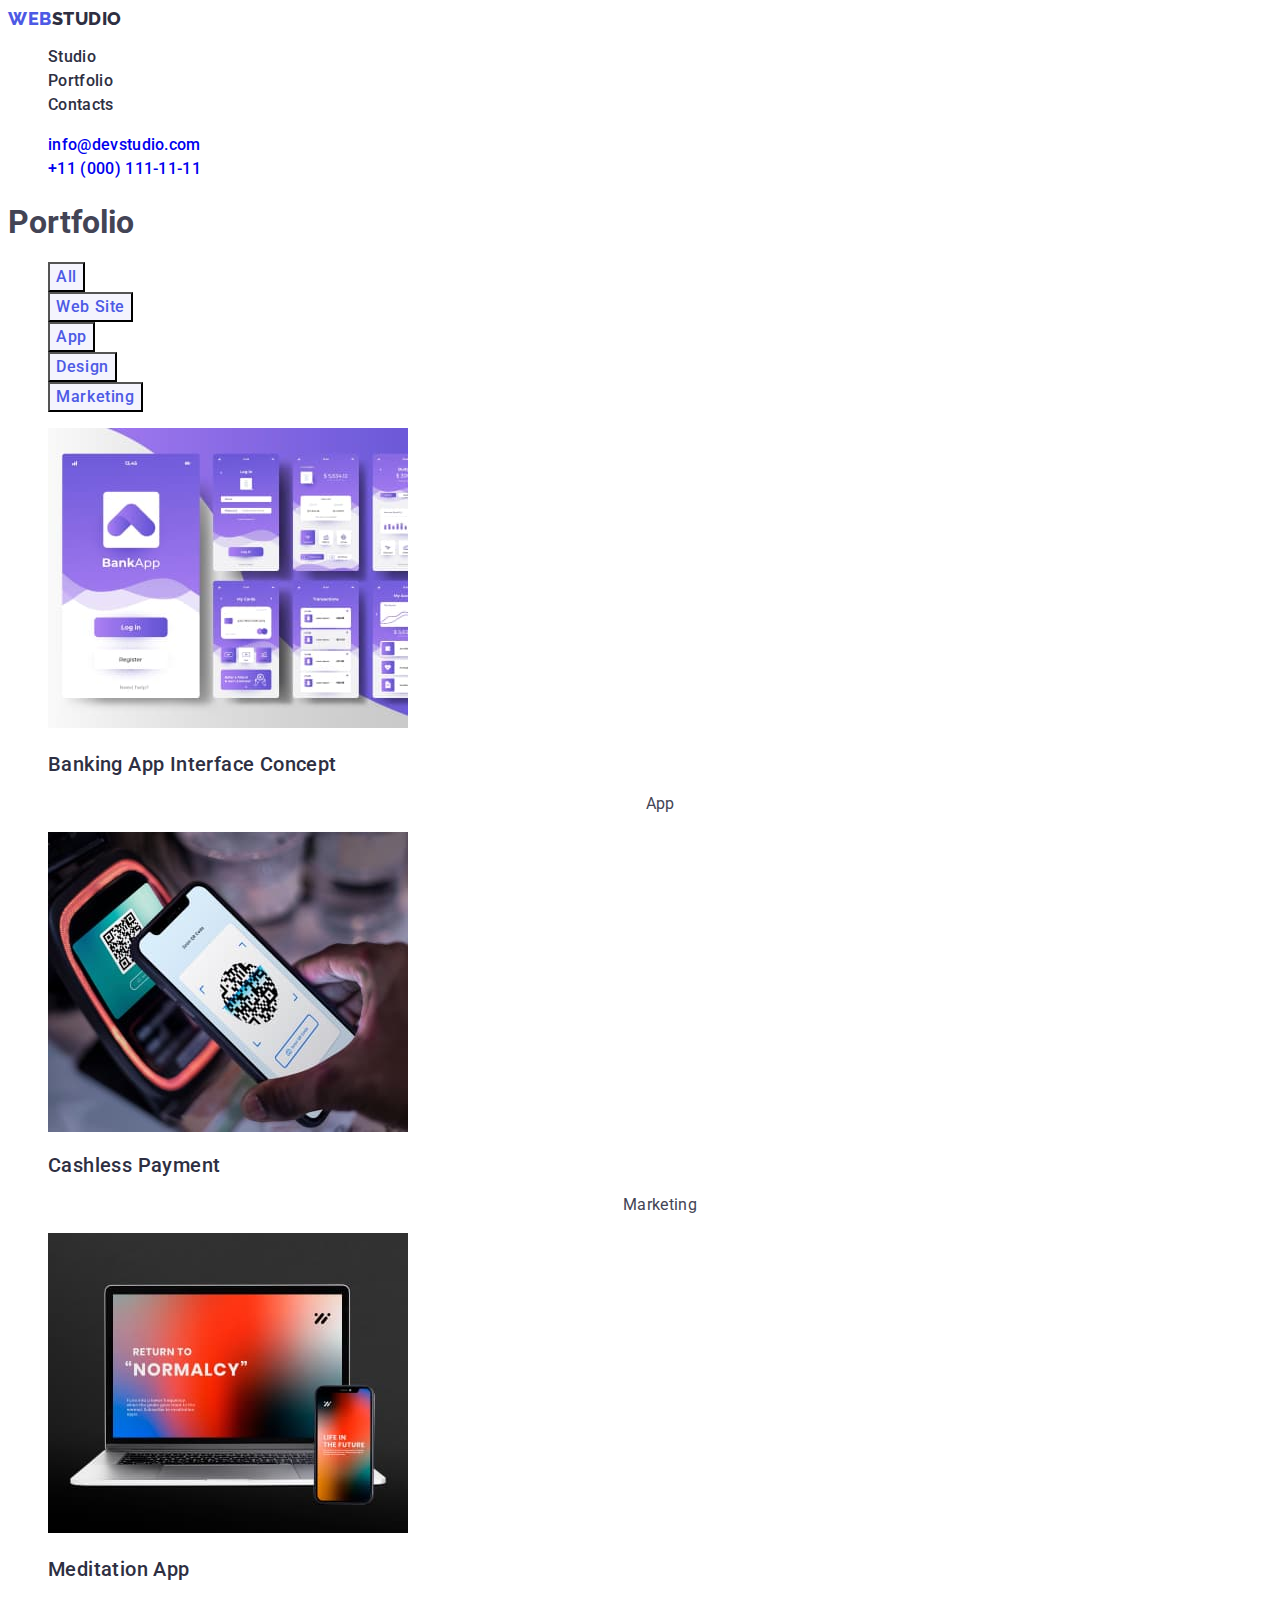
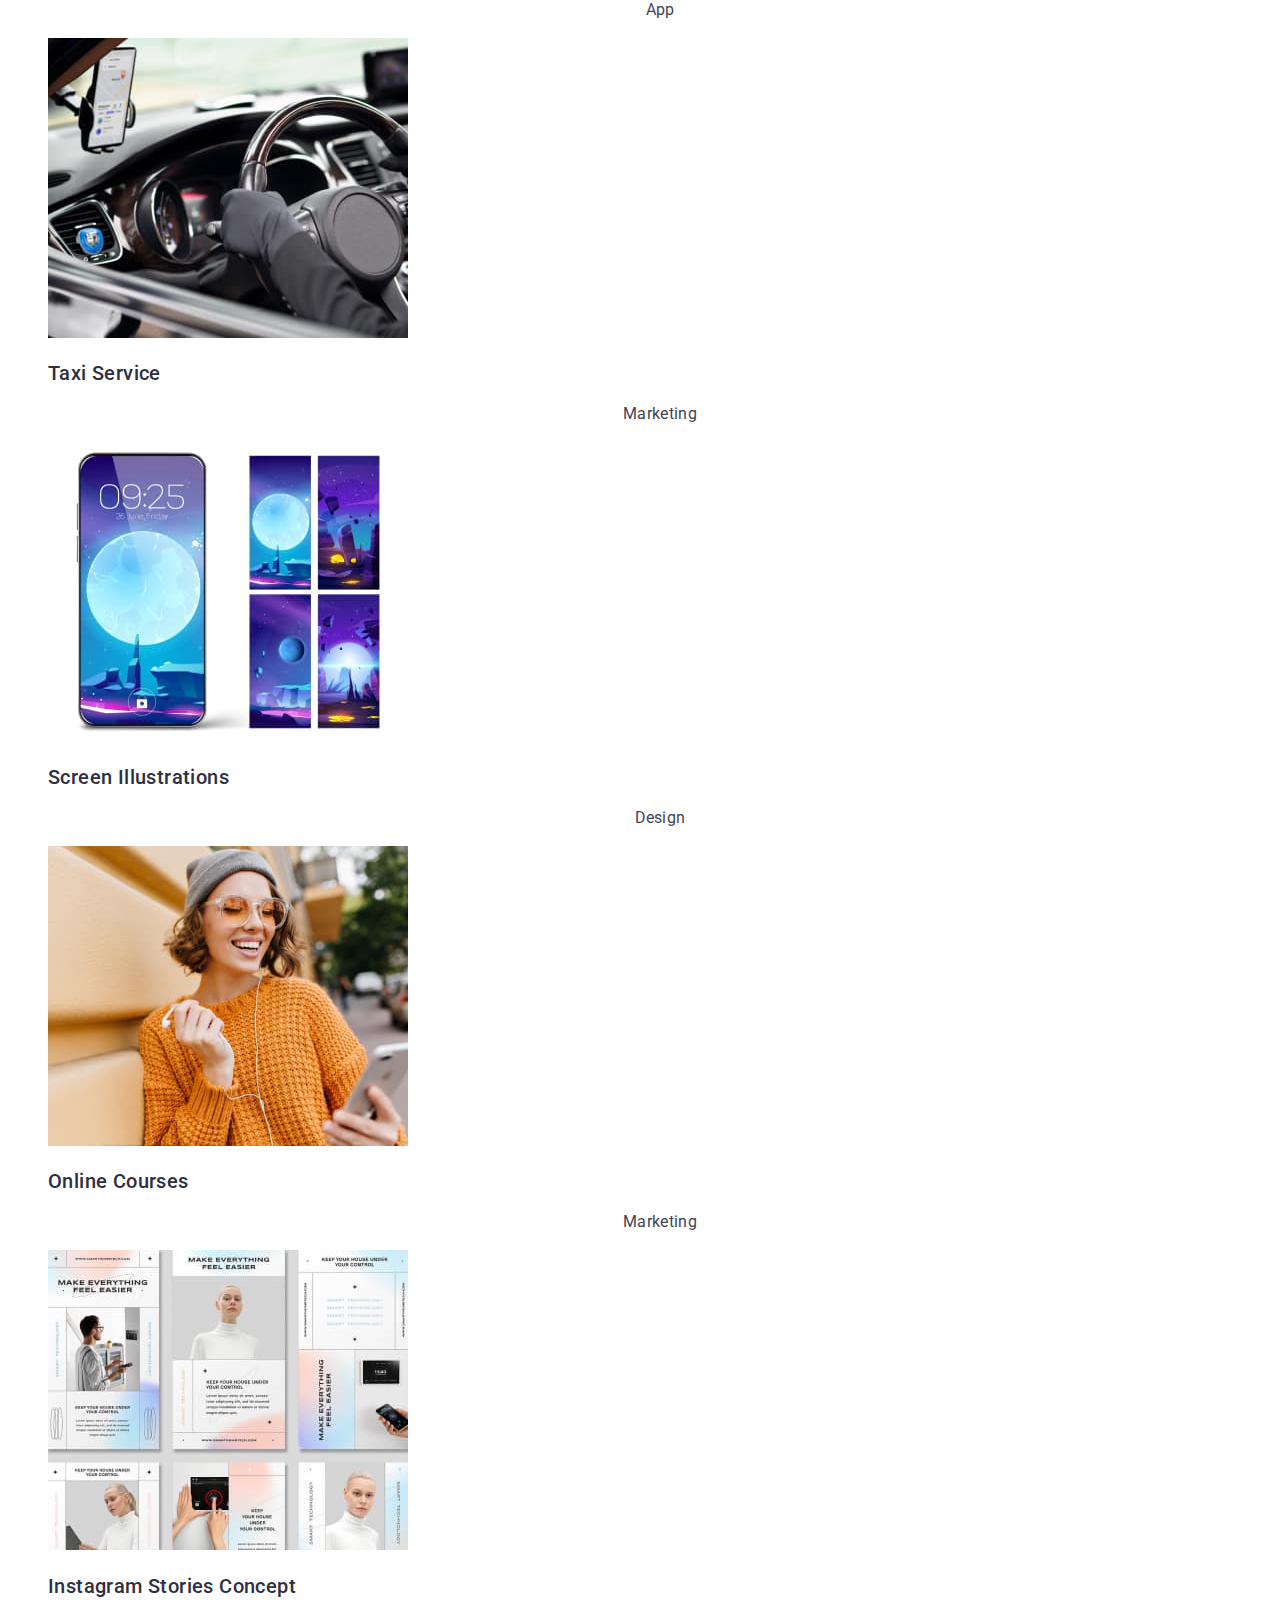
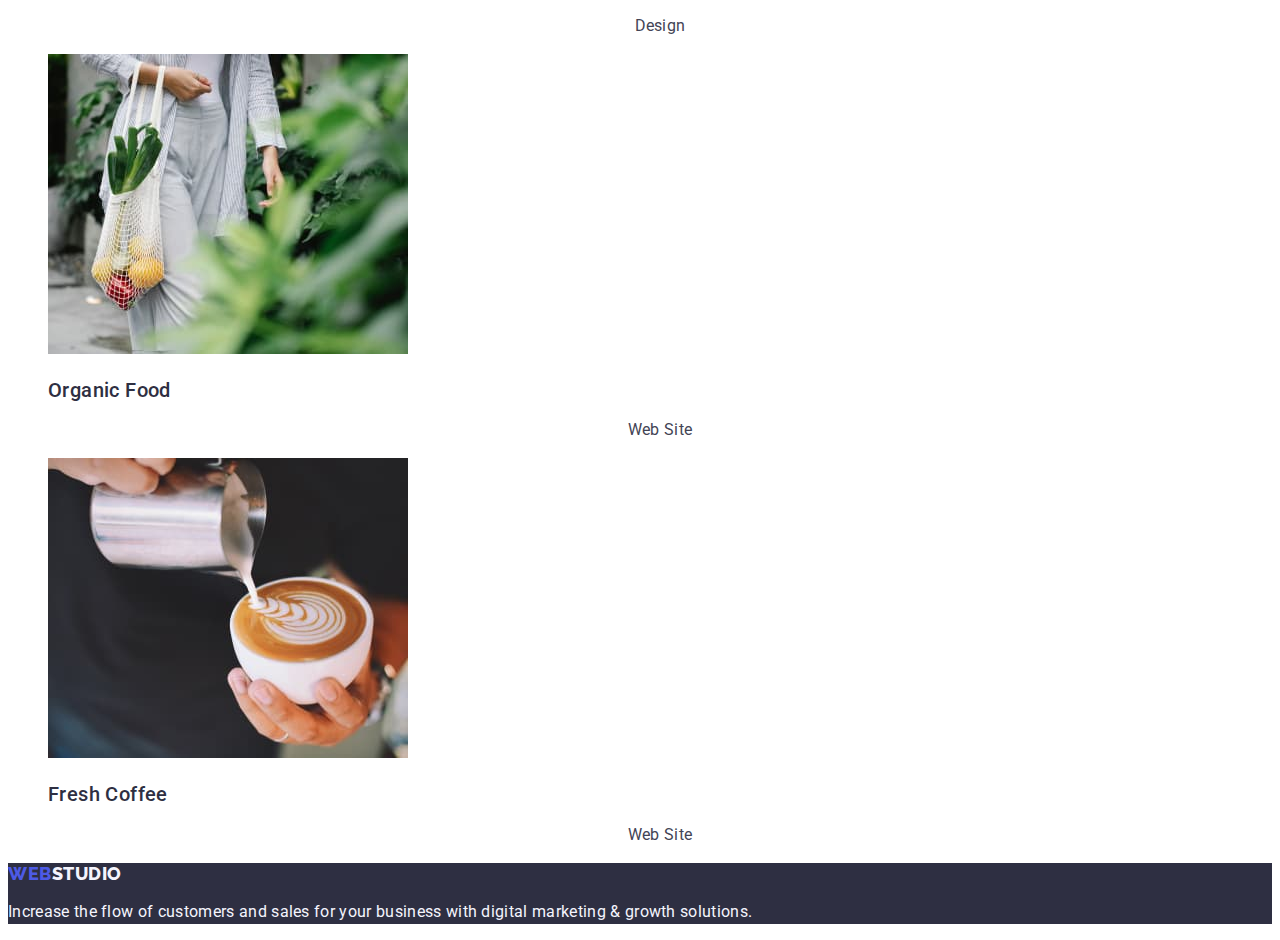
==== commit d9e533c5: "update" ====
--- a/portfolio.html
+++ b/portfolio.html
@@ -34,12 +34,12 @@
       </nav>
       <address class="address">
         <ul class="list">
-          <li class="link">
+          <li class="list-item">
             <a class="link address-link" href="mailto:info@devstudio.com"
               >info@devstudio.com</a
             >
           </li>
-          <li class="link">
+          <li class="list-item">
             <a class="link address-link" href="tel:+110001111111"
               >+11 (000) 111-11-11</a
             >
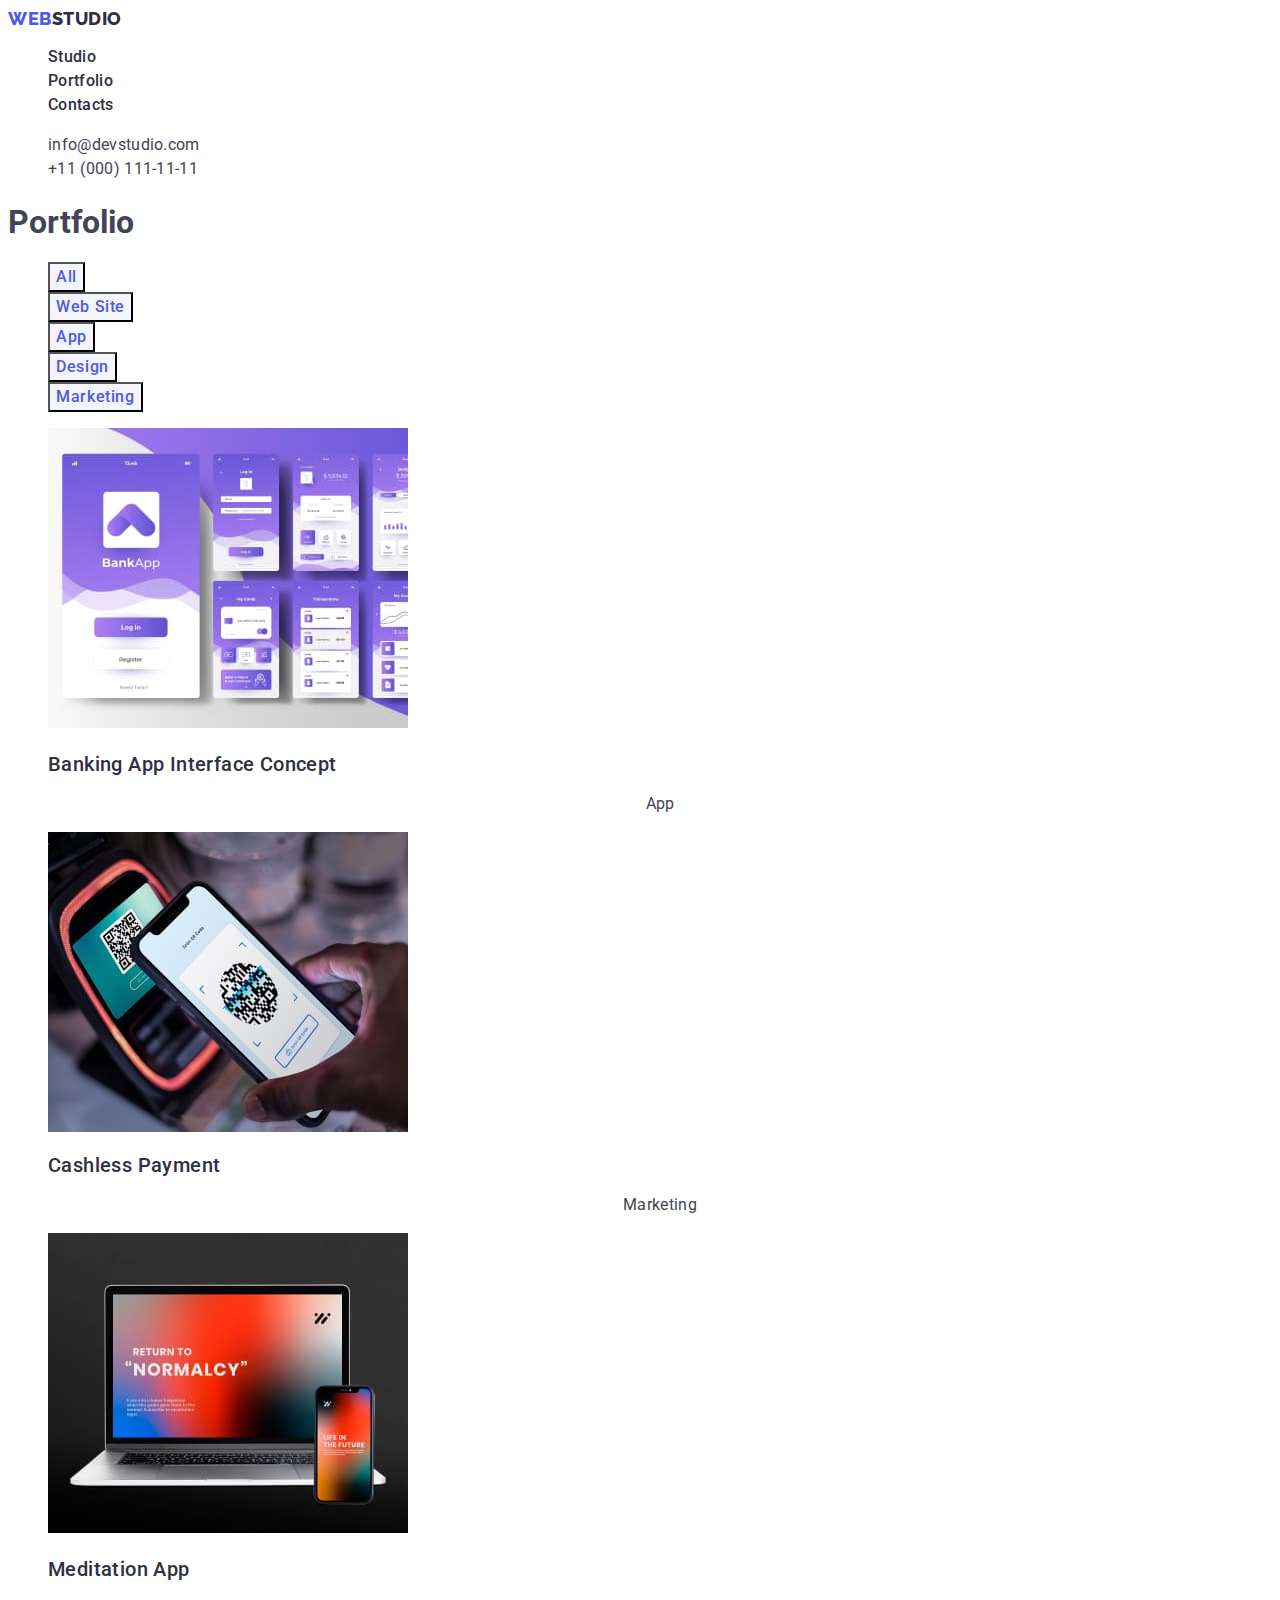
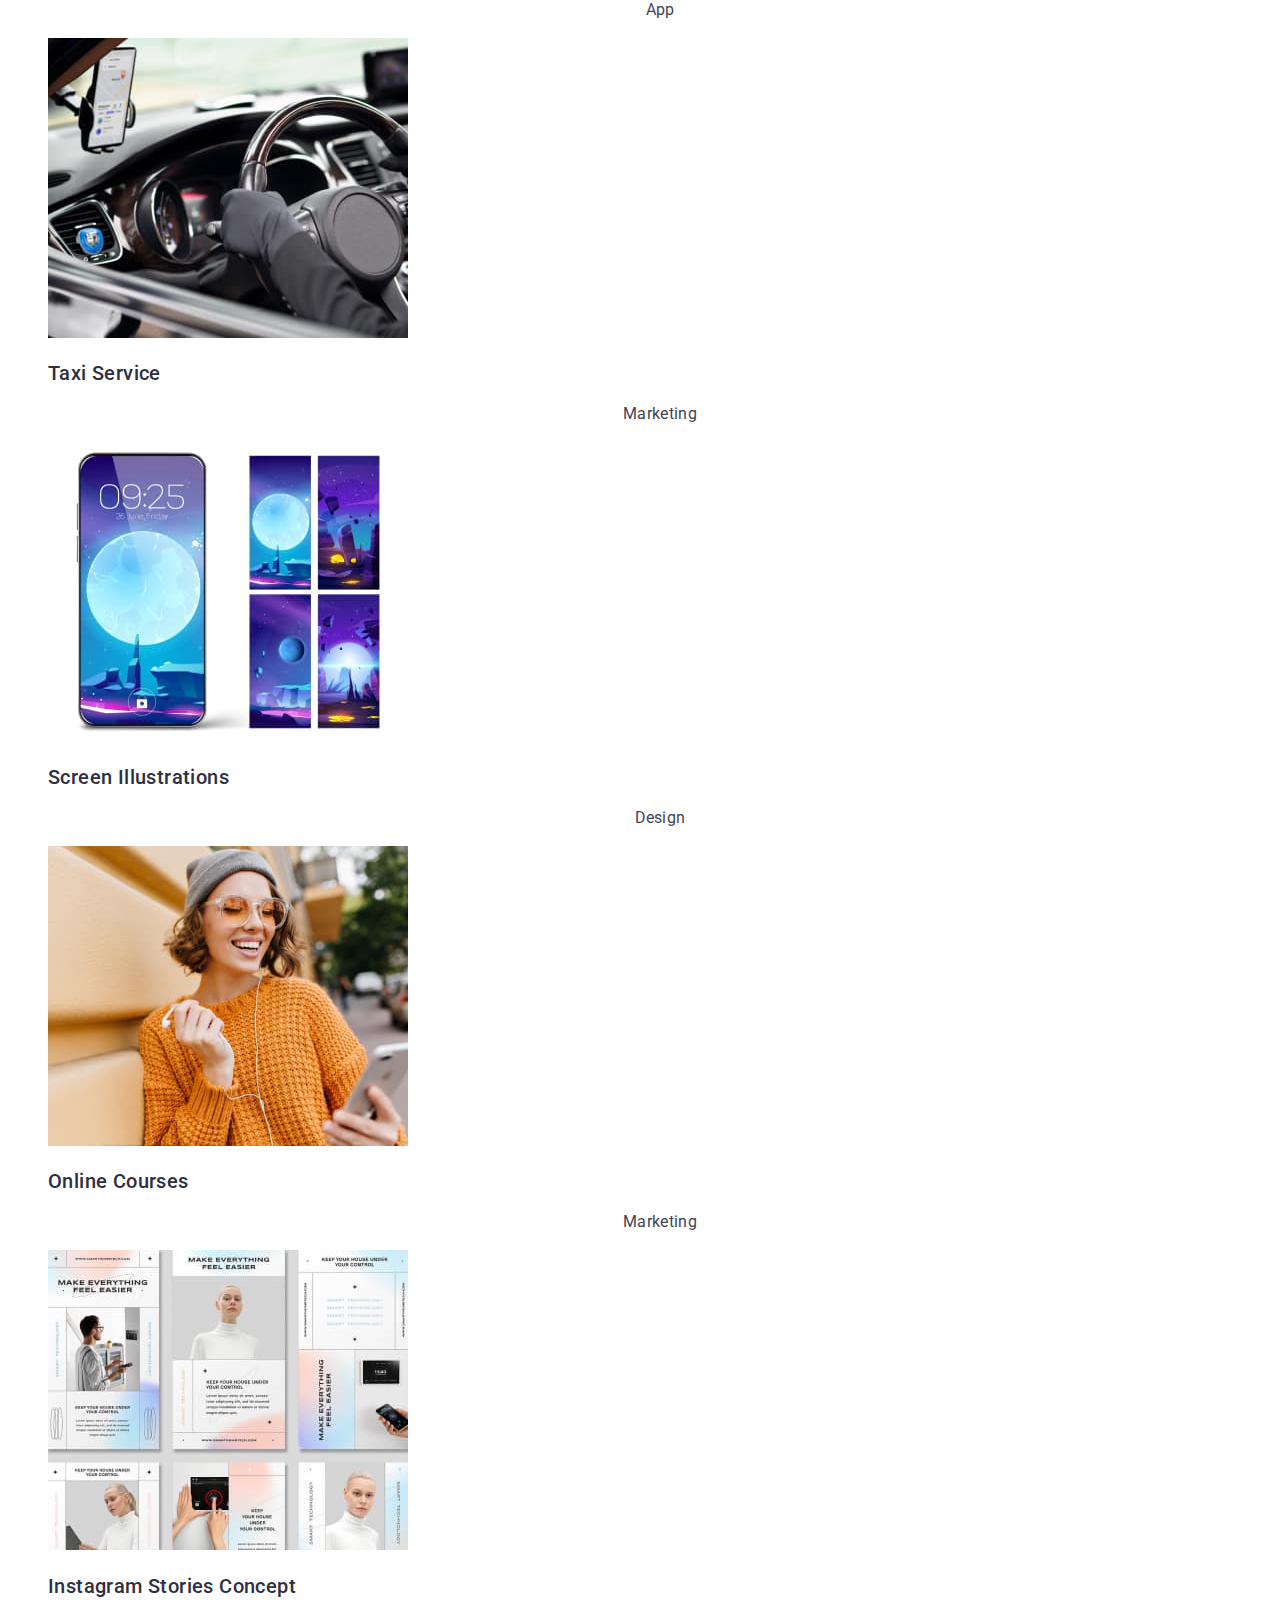
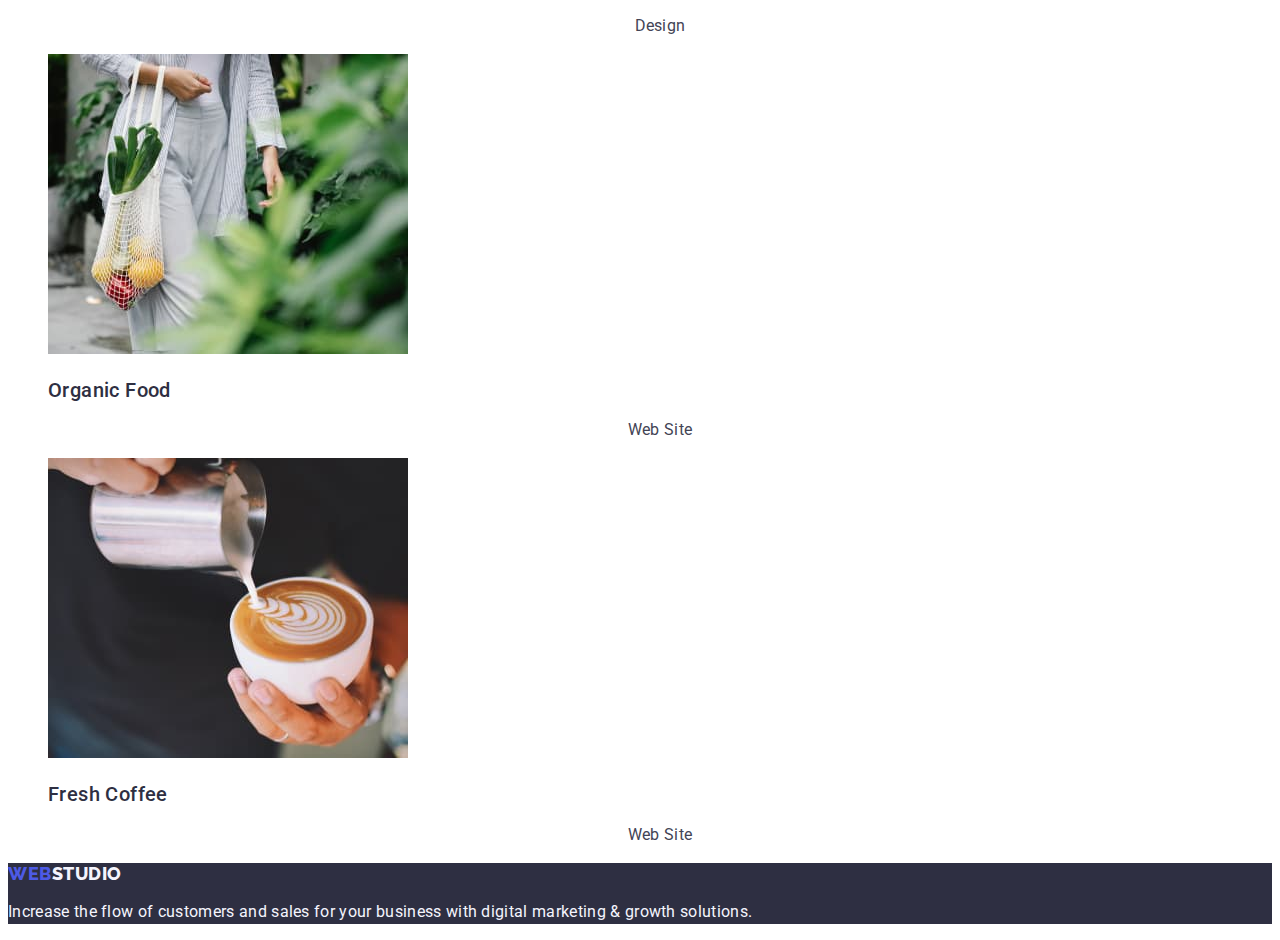
==== commit e56aa5d4: "link" ====
--- a/portfolio.html
+++ b/portfolio.html
@@ -35,12 +35,14 @@
       <address class="address">
         <ul class="list">
           <li class="list-item">
-            <a class="link address-link" href="mailto:info@devstudio.com"
+            <a
+              class="link address-link address-list"
+              href="mailto:info@devstudio.com"
               >info@devstudio.com</a
             >
           </li>
           <li class="list-item">
-            <a class="link address-link" href="tel:+110001111111"
+            <a class="link address-link address-list" href="tel:+110001111111"
               >+11 (000) 111-11-11</a
             >
           </li>
--- a/css/styles.css
+++ b/css/styles.css
@@ -67,14 +67,14 @@
 }
 
 .address-list {
-  color: var(--brand-color);
   font-size: 16px;
   font-weight: 400;
   line-height: 1.5;
   letter-spacing: 0.02em;
-  text-decoration: none;
 }
-
+.address-link {
+  color: var(--brand-color);
+}
 .address-list:hover,
 .address-list:focus {
   color: var(--ocean-color);
